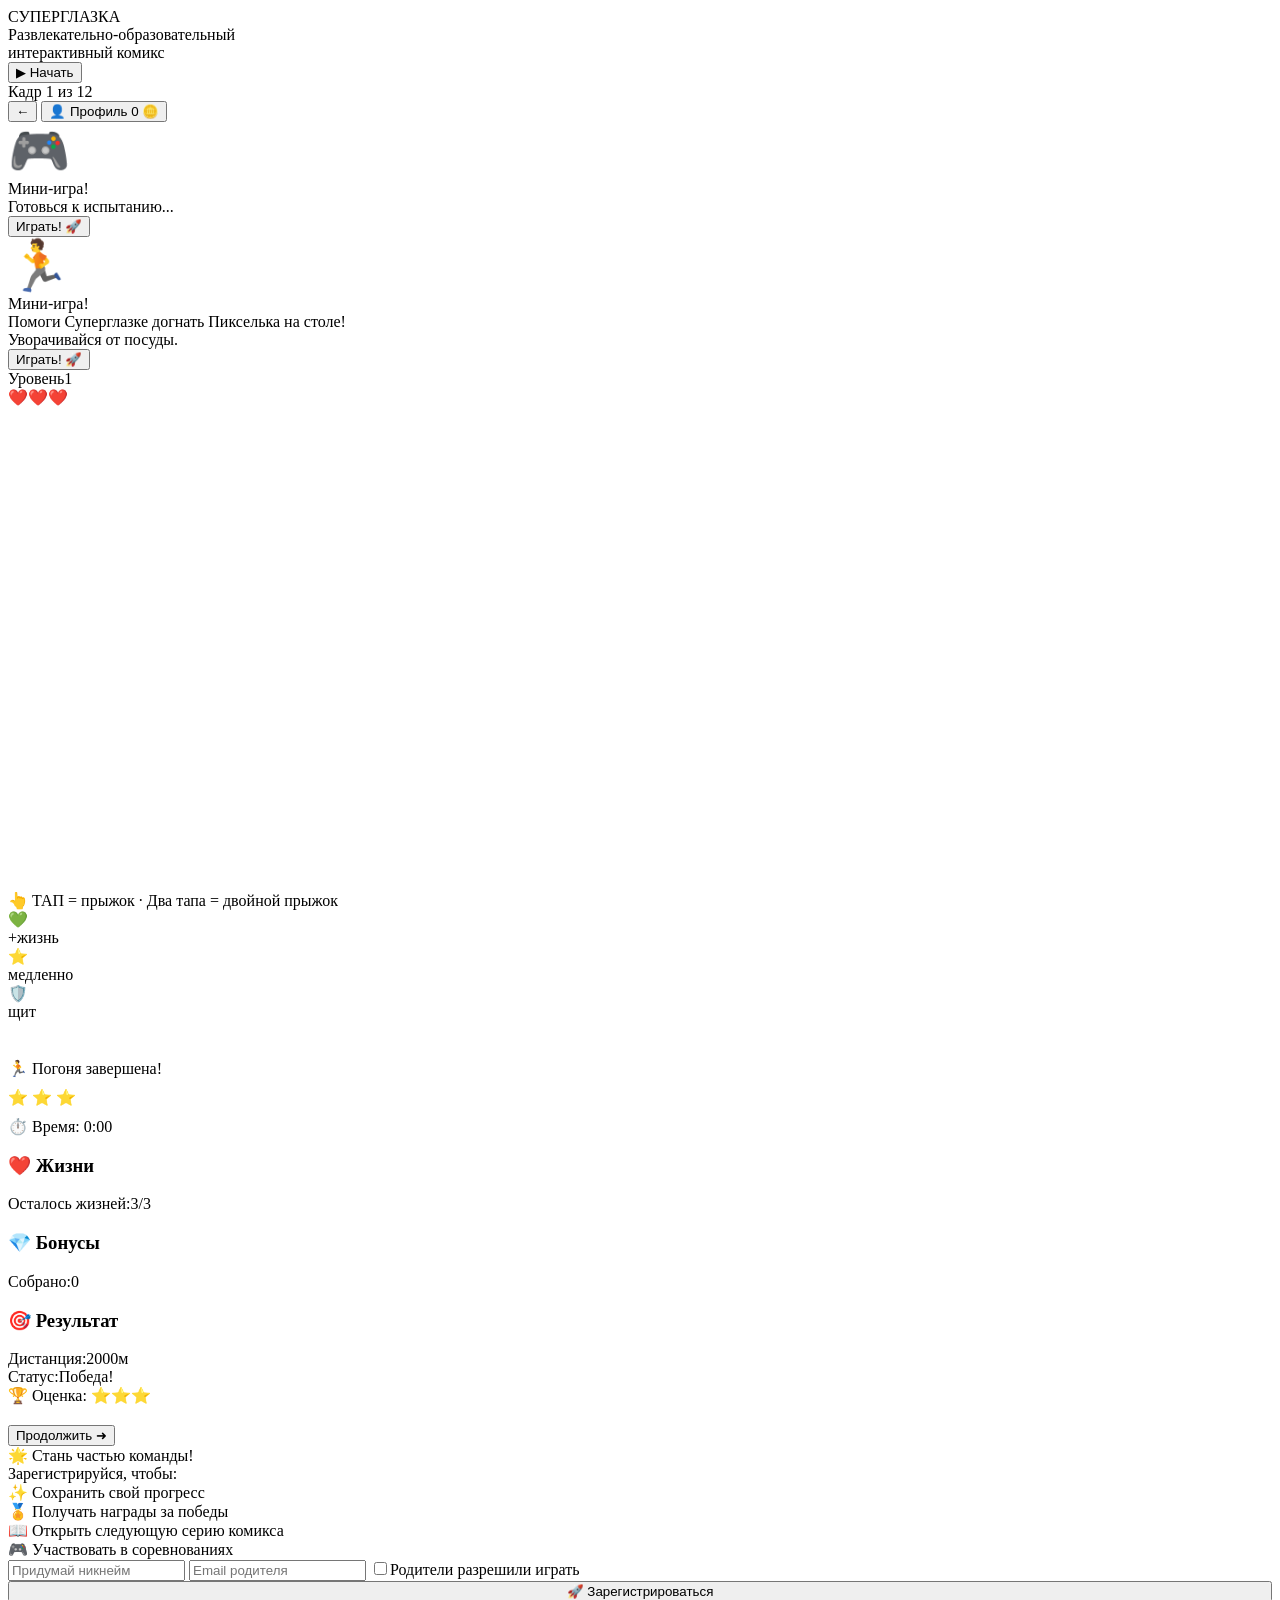
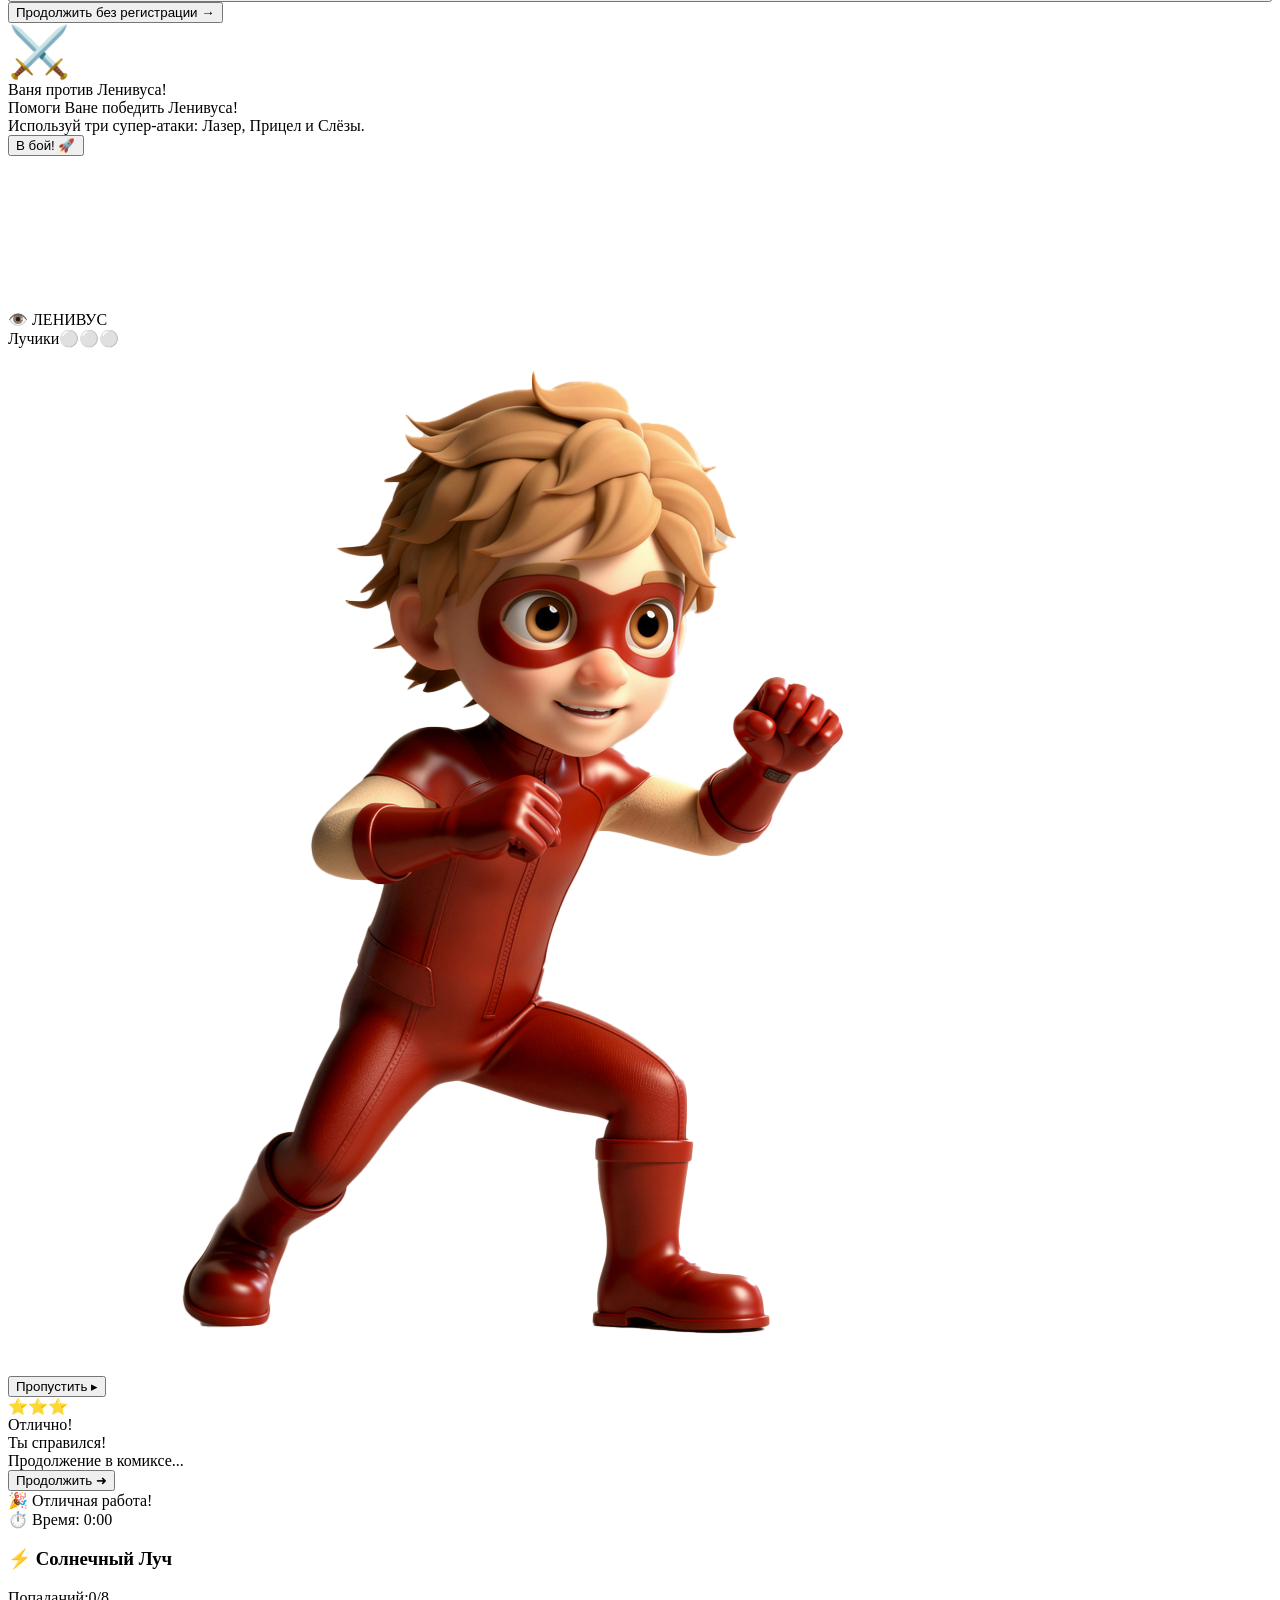
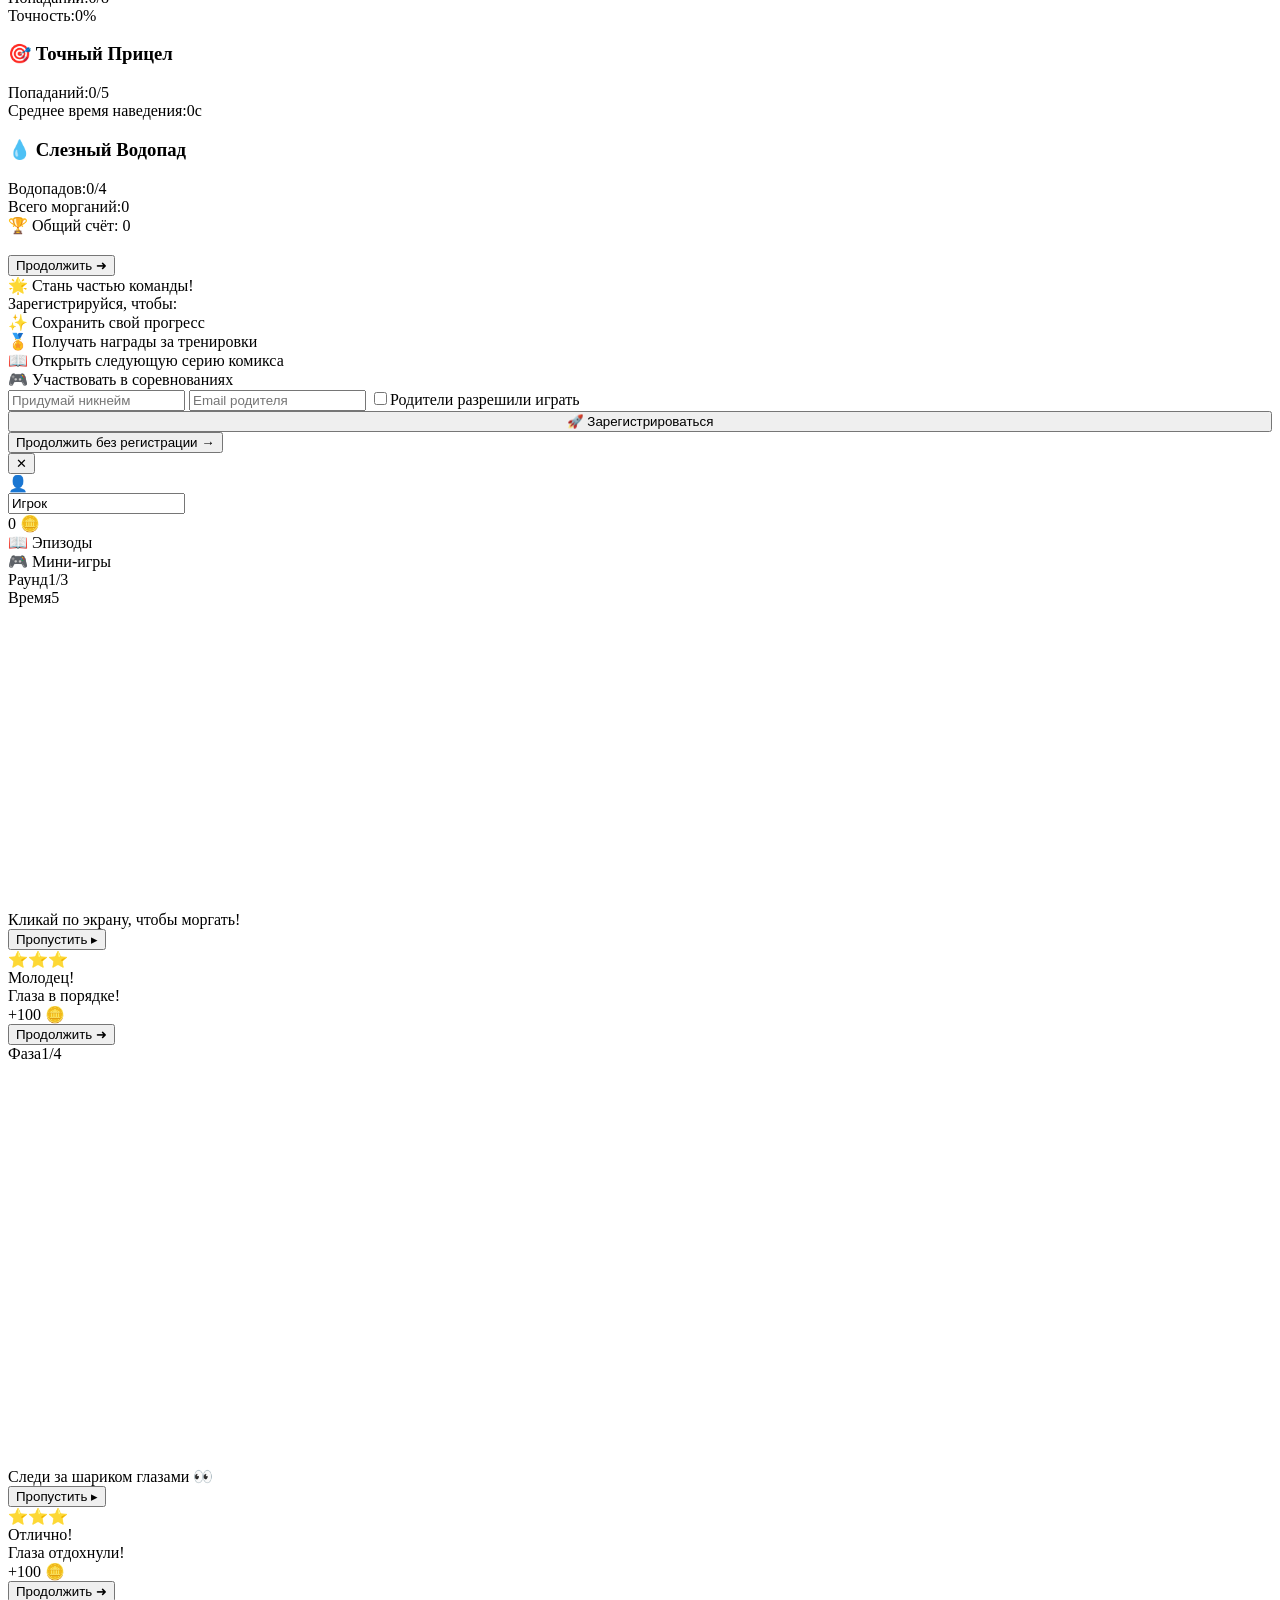
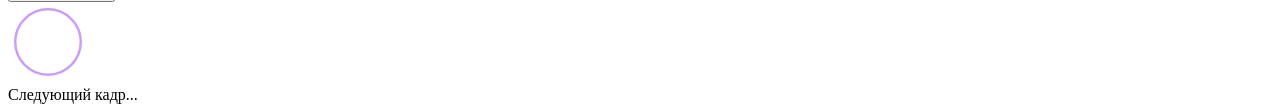
==== app.html @ c216a6ce "1" ====
<!DOCTYPE html>
<html lang="ru">
<head>
<meta charset="UTF-8">
<meta name="viewport" content="width=device-width, initial-scale=1.0, maximum-scale=1.0, user-scalable=no">
<meta name="theme-color" content="#0a0618">
<title>Суперглазка — Интерактивный комикс</title>
<link rel="preconnect" href="https://fonts.googleapis.com">
<link rel="preconnect" href="https://fonts.gstatic.com" crossorigin>
<link href="https://fonts.googleapis.com/css2?family=Nunito:wght@400;600;700;800;900&family=Comfortaa:wght@700&display=swap" rel="stylesheet">
<link rel="stylesheet" href="css/style.css">
</head>
<body>

<!-- ═══════════════════════════════════════════════════════════
     SPLASH SCREEN
     ═══════════════════════════════════════════════════════════ -->
<div id="splash">
  <div class="sp-title">СУПЕРГЛАЗКА</div>
  <div class="sp-sub">Развлекательно-образовательный<br>интерактивный комикс</div>
  <button class="sp-btn" id="startBtn">▶ Начать</button>
</div>

<!-- ═══════════════════════════════════════════════════════════
     MAIN MENU
     ═══════════════════════════════════════════════════════════ -->
<div id="main-menu" style="display:none">
  <button class="profile-btn" title="Профиль">
    <span>👤</span>
    <span class="profile-coins-val">0</span>
    <span>🪙</span>
  </button>

  <div class="menu-title">СУПЕРГЛАЗКА</div>
  <div class="menu-sub">Интерактивный комикс</div>

  <div class="chapters-grid">
    <!-- Episode 1 -->
    <div class="chapter-card" data-episode="1">
      <svg class="chapter-icon" viewBox="0 0 100 100" fill="none" xmlns="http://www.w3.org/2000/svg">
        <circle cx="50" cy="50" r="45" stroke="url(#grad1)" stroke-width="2" fill="rgba(168,85,247,0.1)"/>
        <ellipse cx="50" cy="50" rx="28" ry="20" stroke="url(#grad1)" stroke-width="2.5" fill="rgba(6,182,212,0.15)"/>
        <circle cx="50" cy="50" r="10" fill="url(#grad1)"/>
        <circle cx="53" cy="47" r="3" fill="white" opacity="0.8"/>
        <defs>
          <linearGradient id="grad1" x1="0" y1="0" x2="100" y2="100">
            <stop offset="0%" stop-color="#a855f7"/>
            <stop offset="100%" stop-color="#06b6d4"/>
          </linearGradient>
        </defs>
      </svg>
      <div class="chapter-num">Эпизод 1</div>
      <div class="chapter-name">Рождение героини</div>
    </div>

    <!-- Episode 2 -->
    <div class="chapter-card" data-episode="2">
      <svg class="chapter-icon" viewBox="0 0 100 100" fill="none" xmlns="http://www.w3.org/2000/svg">
        <circle cx="50" cy="50" r="45" stroke="url(#grad2)" stroke-width="2" fill="rgba(6,182,212,0.1)"/>
        <ellipse cx="50" cy="50" rx="28" ry="20" stroke="url(#grad2)" stroke-width="2.5" fill="rgba(168,85,247,0.15)"/>
        <circle cx="50" cy="50" r="10" fill="url(#grad2)"/>
        <circle cx="53" cy="47" r="3" fill="white" opacity="0.8"/>
        <defs>
          <linearGradient id="grad2" x1="0" y1="0" x2="100" y2="100">
            <stop offset="0%" stop-color="#06b6d4"/>
            <stop offset="100%" stop-color="#a855f7"/>
          </linearGradient>
        </defs>
      </svg>
      <div class="chapter-num">Эпизод 2</div>
      <div class="chapter-name">Кто я?</div>
    </div>

    <!-- Episode 3 (locked) -->
    <div class="chapter-card locked" data-episode="3">
      <svg class="chapter-icon" viewBox="0 0 100 100" fill="none" xmlns="http://www.w3.org/2000/svg">
        <circle cx="50" cy="50" r="45" stroke="rgba(255,255,255,0.2)" stroke-width="2" fill="rgba(255,255,255,0.03)"/>
        <ellipse cx="50" cy="50" rx="28" ry="20" stroke="rgba(255,255,255,0.2)" stroke-width="2.5" fill="none"/>
        <circle cx="50" cy="50" r="10" fill="rgba(255,255,255,0.2)"/>
        <text x="50" y="78" text-anchor="middle" fill="rgba(255,255,255,0.3)" font-size="10" font-family="Nunito" font-weight="800">🔒</text>
      </svg>
      <div class="chapter-num">Эпизод 3</div>
      <div class="chapter-name">Скоро...</div>
      <div class="chapter-badge">Заблокировано</div>
    </div>
  </div>
</div>

<!-- ═══════════════════════════════════════════════════════════
     EPISODE VIEWER
     ═══════════════════════════════════════════════════════════ -->
<div id="episode-viewer">
  <div class="progress-bar"><div class="progress-fill" style="width:0%"></div></div>
  <div class="frame-counter">Кадр 1 из 12</div>
  <button class="back-btn" title="Назад в меню">←</button>
  <button class="profile-btn viewer-profile-btn" title="Профиль">
    <span>👤</span>
    <span class="profile-label">Профиль</span>
    <span class="profile-coins-val">0</span>
    <span>🪙</span>
  </button>

  <!-- Dynamic frame container -->
  <div id="frame-container"></div>
</div>

<!-- ═══════════════════════════════════════════════════════════
     GAME TRANSITION OVERLAY
     ═══════════════════════════════════════════════════════════ -->
<div class="overlay" id="game-transition-overlay">
  <div class="tr-badge"><span style="font-size:50px">🎮</span></div>
  <div class="gt-title tr-title">Мини-игра!</div>
  <div class="gt-sub tr-sub">Готовься к испытанию...</div>
  <button class="gt-btn tr-btn">Играть! 🚀</button>
</div>

<!-- ═══════════════════════════════════════════════════════════
     RUNNER GAME OVERLAYS (legacy compatibility)
     ═══════════════════════════════════════════════════════════ -->
<div class="overlay" id="tr-overlay-runner">
  <div class="tr-badge"><span style="font-size:50px">🏃</span></div>
  <div class="tr-title">Мини-игра!</div>
  <div class="tr-sub">Помоги Суперглазке догнать Пикселька на столе!<br>Уворачивайся от посуды.</div>
  <button class="tr-btn" onclick="startRunnerGame()">Играть! 🚀</button>
</div>

<div class="overlay" id="game-overlay-runner">
  <div class="game-header">
    <div class="score-pill"><span class="score-lbl">Уровень</span><span class="score-val" id="runner-time">1</span></div>
    <div class="lives-val" id="runner-lives">❤️❤️❤️</div>
  </div>
  <canvas id="runner-canvas" width="360" height="480"></canvas>
  <div class="runner-controls">
    <div class="runner-hint">👆 ТАП = прыжок · Два тапа = двойной прыжок</div>
    <div class="runner-stats">
      <div class="runner-stat"><div class="runner-stat-val">💚</div><div class="runner-stat-lbl">+жизнь</div></div>
      <div class="runner-stat"><div class="runner-stat-val">⭐</div><div class="runner-stat-lbl">медленно</div></div>
      <div class="runner-stat"><div class="runner-stat-val">🛡️</div><div class="runner-stat-lbl">щит</div></div>
    </div>
    <button onclick="closeRunner(true)" style="background:none;border:1px solid rgba(255,255,255,.2);border-radius:30px;color:rgba(255,255,255,.5);padding:10px 28px;font-family:'Nunito',sans-serif;font-size:12px;font-weight:700;cursor:pointer">Пропустить</button>
  </div>
</div>

<div class="overlay" id="runner-stats-overlay">
  <div class="stats-title">🏃 Погоня завершена!</div>
  <div class="win-stars" style="margin:10px 0;">
    <span class="win-star" id="runner-star-1">⭐</span>
    <span class="win-star" id="runner-star-2">⭐</span>
    <span class="win-star" id="runner-star-3">⭐</span>
  </div>
  <div class="stats-card">
    <div class="stats-time" id="runner-stats-time">⏱️ Время: 0:00</div>
    <div class="stats-section"><h3>❤️ Жизни</h3><div class="stat-row"><span>Осталось жизней:</span><span class="stat-value" id="runner-stats-lives">3/3</span></div></div>
    <div class="stats-section"><h3>💎 Бонусы</h3><div class="stat-row"><span>Собрано:</span><span class="stat-value" id="runner-stats-bonuses">0</span></div></div>
    <div class="stats-section"><h3>🎯 Результат</h3><div class="stat-row"><span>Дистанция:</span><span class="stat-value">2000м</span></div><div class="stat-row"><span>Статус:</span><span class="stat-value" id="runner-stats-status">Победа!</span></div></div>
    <div class="total-score" id="runner-total-score">🏆 Оценка: ⭐⭐⭐</div>
  </div>
  <button class="tr-btn" onclick="showRunnerRegistration()" style="margin-top:20px;">Продолжить ➜</button>
</div>

<div class="overlay" id="runner-registration-overlay">
  <div class="reg-title">🌟 Стань частью команды!</div>
  <div class="reg-card">
    <div class="reg-description">Зарегистрируйся, чтобы:<br>✨ Сохранить свой прогресс<br>🏅 Получать награды за победы<br>📖 Открыть следующую серию комикса<br>🎮 Участвовать в соревнованиях</div>
    <form class="reg-form" id="runner-reg-form">
      <input type="text" class="reg-input" id="runner-reg-nickname" placeholder="Придумай никнейм" required maxlength="20">
      <input type="email" class="reg-input" id="runner-reg-email" placeholder="Email родителя" required>
      <label class="reg-checkbox"><input type="checkbox" id="runner-reg-confirm" required><span>Родители разрешили играть</span></label>
      <button type="submit" class="tr-btn" style="width:100%;">🚀 Зарегистрироваться</button>
    </form>
    <button class="reg-skip" onclick="skipRunnerRegistration()">Продолжить без регистрации →</button>
  </div>
</div>

<!-- ═══════════════════════════════════════════════════════════
     GYM GAME OVERLAYS (legacy compatibility)
     ═══════════════════════════════════════════════════════════ -->
<div class="overlay" id="tr-overlay-gym">
  <div class="tr-badge"><span style="font-size:50px">⚔️</span></div>
  <div class="tr-title">Ваня против Ленивуса!</div>
  <div class="tr-sub">Помоги Ване победить Ленивуса!<br>Используй три супер-атаки: Лазер, Прицел и Слёзы.</div>
  <button class="tr-btn" onclick="startGymGame()">В бой! 🚀</button>
</div>

<div class="overlay" id="game-overlay-gym">
  <video class="boss-bg-video" id="boss-video" autoplay muted loop playsinline preload="auto">
    <source src="assets/videos/lenivus.mp4" type="video/mp4">
    <img src="assets/shared/characters/lenivus.png" class="boss-bg-video" alt="Ленивус">
  </video>
  <div class="boss-overlay-darken"></div>
  <div class="gym-header-new">
    <div class="boss-hp-display"><span class="boss-label">👁️ ЛЕНИВУС</span><div class="boss-hp-bar-large"><div class="boss-hp-fill-large" id="boss-hp-fill" style="width:100%"></div></div></div>
    <div class="rays-counter-new"><span class="rays-label">Лучики</span><span class="rays-icons" id="gym-rays">⚪⚪⚪</span></div>
  </div>
  <div class="player-vanya" id="player-vanya"><img src="assets/shared/characters/vanya.png" alt="Ваня"><div class="player-charge-indicator" id="player-charge"></div></div>
  <div class="attack-effects" id="attack-effects"></div>
  <div class="phase-controls" id="phase-container"></div>
  <button class="skip-btn" onclick="closeGym(true)">Пропустить ▸</button>
</div>

<div class="overlay" id="win-overlay">
  <div class="win-stars"><span class="win-star">⭐</span><span class="win-star">⭐</span><span class="win-star">⭐</span></div>
  <div class="win-title" id="win-title">Отлично!</div>
  <div class="win-sub" id="win-sub">Ты справился!<br>Продолжение в комиксе...</div>
  <button class="win-btn" onclick="closeWinContinue()">Продолжить ➜</button>
</div>

<div class="overlay" id="stats-overlay">
  <div class="stats-title">🎉 Отличная работа!</div>
  <div class="stats-card">
    <div class="stats-time" id="stats-time">⏱️ Время: 0:00</div>
    <div class="stats-section"><h3>⚡ Солнечный Луч</h3><div class="stat-row"><span>Попаданий:</span><span class="stat-value" id="stats-p1-hits">0/8</span></div><div class="stat-row"><span>Точность:</span><span class="stat-value" id="stats-p1-acc">0%</span></div></div>
    <div class="stats-section"><h3>🎯 Точный Прицел</h3><div class="stat-row"><span>Попаданий:</span><span class="stat-value" id="stats-p2-hits">0/5</span></div><div class="stat-row"><span>Среднее время наведения:</span><span class="stat-value" id="stats-p2-time">0с</span></div></div>
    <div class="stats-section"><h3>💧 Слезный Водопад</h3><div class="stat-row"><span>Водопадов:</span><span class="stat-value" id="stats-p3-hits">0/4</span></div><div class="stat-row"><span>Всего морганий:</span><span class="stat-value" id="stats-p3-blinks">0</span></div></div>
    <div class="total-score" id="stats-score">🏆 Общий счёт: 0</div>
  </div>
  <button class="tr-btn" onclick="showRegistration()" style="margin-top:20px;">Продолжить ➜</button>
</div>

<div class="overlay" id="registration-overlay">
  <div class="reg-title">🌟 Стань частью команды!</div>
  <div class="reg-card">
    <div class="reg-description">Зарегистрируйся, чтобы:<br>✨ Сохранить свой прогресс<br>🏅 Получать награды за тренировки<br>📖 Открыть следующую серию комикса<br>🎮 Участвовать в соревнованиях</div>
    <form class="reg-form" id="reg-form">
      <input type="text" class="reg-input" id="reg-nickname" placeholder="Придумай никнейм" required maxlength="20">
      <input type="email" class="reg-input" id="reg-email" placeholder="Email родителя" required>
      <label class="reg-checkbox"><input type="checkbox" id="reg-confirm" required><span>Родители разрешили играть</span></label>
      <button type="submit" class="tr-btn" style="width:100%;">🚀 Зарегистрироваться</button>
    </form>
    <button class="reg-skip" onclick="skipRegistration()">Продолжить без регистрации →</button>
  </div>
</div>

<!-- ═══════════════════════════════════════════════════════════
     PROFILE MODAL
     ═══════════════════════════════════════════════════════════ -->
<div class="overlay" id="profile-modal">
  <div class="profile-card">
    <button class="profile-modal-close">✕</button>
    <div class="profile-avatar">👤</div>
    <input type="text" class="profile-nickname" value="Игрок" maxlength="20">
    <div class="profile-coins-big">0 <span>🪙</span></div>
    <div class="profile-section-title">📖 Эпизоды</div>
    <div class="profile-episodes"></div>
    <div class="profile-section-title">🎮 Мини-игры</div>
    <div class="profile-games"></div>
  </div>
</div>

<!-- ═══════════════════════════════════════════════════════════
     BLINK GAME OVERLAY
     ═══════════════════════════════════════════════════════════ -->
<div class="overlay" id="game-overlay-blink">
  <div class="game-header">
    <div class="score-pill"><span class="score-lbl">Раунд</span><span class="score-val" id="blink-round">1/3</span></div>
    <div class="score-pill"><span class="score-lbl">Время</span><span class="score-val" id="blink-timer">5</span></div>
  </div>
  <canvas id="blink-canvas" width="400" height="300"></canvas>
  <div class="blink-controls">
    <div class="blink-hint" id="blink-hint">Кликай по экрану, чтобы моргать!</div>
    <div class="blink-progress-bar"><div class="blink-progress-fill" id="blink-progress" style="width:0%"></div></div>
  </div>
  <button class="skip-btn" onclick="closeBlink(true)">Пропустить ▸</button>
</div>

<div class="overlay" id="blink-win-overlay">
  <div class="win-stars"><span class="win-star">⭐</span><span class="win-star">⭐</span><span class="win-star">⭐</span></div>
  <div class="win-title">Молодец!</div>
  <div class="win-sub">Глаза в порядке!<br>+100 🪙</div>
  <button class="win-btn" onclick="closeBlinkContinue()">Продолжить ➜</button>
</div>

<!-- ═══════════════════════════════════════════════════════════
     TRACKER GAME OVERLAY
     ═══════════════════════════════════════════════════════════ -->
<div class="overlay" id="game-overlay-tracker">
  <div class="game-header">
    <div class="score-pill"><span class="score-lbl">Фаза</span><span class="score-val" id="tracker-phase">1/4</span></div>
  </div>
  <canvas id="tracker-canvas" width="500" height="400"></canvas>
  <div class="tracker-controls">
    <div class="tracker-hint" id="tracker-hint">Следи за шариком глазами 👀</div>
    <div class="tracker-progress-bar"><div class="tracker-progress-fill" id="tracker-progress" style="width:0%"></div></div>
  </div>
  <button class="skip-btn" onclick="closeTracker(true)">Пропустить ▸</button>
</div>

<div class="overlay" id="tracker-win-overlay">
  <div class="win-stars"><span class="win-star">⭐</span><span class="win-star">⭐</span><span class="win-star">⭐</span></div>
  <div class="win-title">Отлично!</div>
  <div class="win-sub">Глаза отдохнули!<br>+100 🪙</div>
  <button class="win-btn" onclick="closeTrackerContinue()">Продолжить ➜</button>
</div>

<!-- ═══════════════════════════════════════════════════════════
     TRANSITION OVERLAY
     ═══════════════════════════════════════════════════════════ -->
<div id="transition-overlay">
  <svg width="80" height="80" viewBox="0 0 100 100" fill="none">
    <circle cx="50" cy="50" r="40" stroke="url(#trGrad)" stroke-width="3" fill="none" opacity="0.5">
      <animate attributeName="r" values="40;45;40" dur="2s" repeatCount="indefinite"/>
      <animate attributeName="opacity" values="0.5;1;0.5" dur="2s" repeatCount="indefinite"/>
    </circle>
    <defs>
      <linearGradient id="trGrad" x1="0" y1="0" x2="100" y2="100">
        <stop offset="0%" stop-color="#a855f7"/>
        <stop offset="100%" stop-color="#06b6d4"/>
      </linearGradient>
    </defs>
  </svg>
  <div class="transition-text">Следующий кадр...</div>
</div>

<!-- ═══════════════════════════════════════════════════════════
     SCRIPTS
     ═══════════════════════════════════════════════════════════ -->
<script src="js/player.js"></script>
<script src="js/episodes/episode-01.js"></script>
<script src="js/episodes/episode-02.js"></script>
<script src="js/episodes/index.js"></script>
<script src="js/app.js"></script>
<script src="js/game_runner.js"></script>
<script src="js/game_gymnastics.js"></script>
<script src="js/game_blink.js"></script>
<script src="js/game_tracker.js"></script>
</body>
</html>
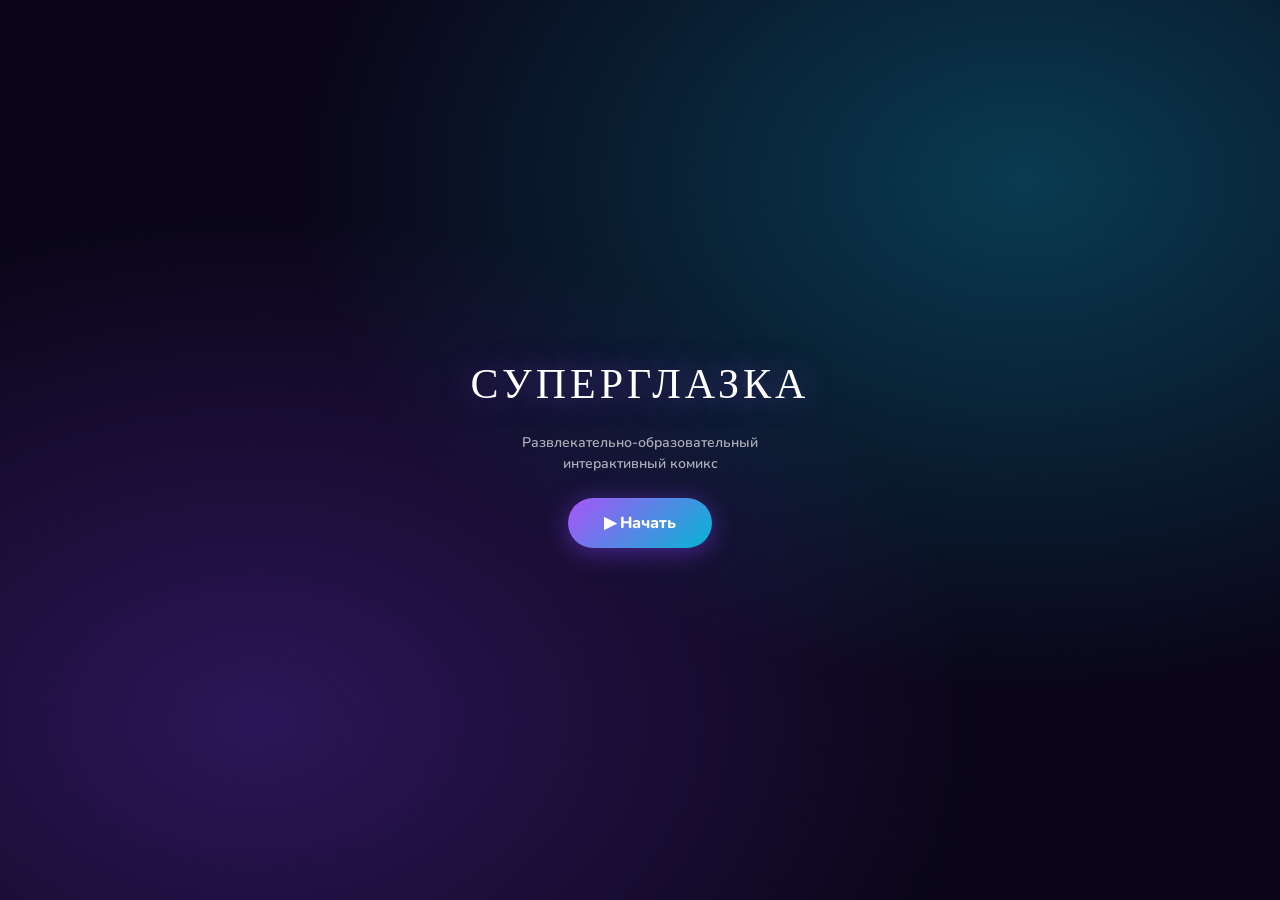
==== commit 98090191: "reset" ====
--- a/app.html
+++ b/app.html
@@ -90,18 +90,89 @@
      EPISODE VIEWER
      ═══════════════════════════════════════════════════════════ -->
 <div id="episode-viewer">
-  <div class="progress-bar"><div class="progress-fill" style="width:0%"></div></div>
-  <div class="frame-counter">Кадр 1 из 12</div>
-  <button class="back-btn" title="Назад в меню">←</button>
-  <button class="profile-btn viewer-profile-btn" title="Профиль">
-    <span>👤</span>
-    <span class="profile-label">Профиль</span>
-    <span class="profile-coins-val">0</span>
-    <span>🪙</span>
-  </button>
+  <!-- ═══════════════════════════════════════════════════════════
+       TOP BAR
+       ═══════════════════════════════════════════════════════════ -->
+  <div class="frame-top-bar" id="frameTopBar">
+    <button class="back-btn" id="viewerBackBtn" title="Назад в меню">←</button>
+    <div class="progress-dots" id="progressDots"></div>
+    <button class="profile-btn" id="viewerProfileBtn" title="Профиль">
+      <span>👤</span>
+      <span class="profile-coins-val">0</span>
+      <span>🪙</span>
+    </button>
+  </div>
 
   <!-- Dynamic frame container -->
   <div id="frame-container"></div>
+
+  <!-- ═══════════════════════════════════════════════════════════
+       BOTTOM SHEET
+       ═══════════════════════════════════════════════════════════ -->
+  <div class="bottom-sheet collapsed" id="bottomSheet">
+    <div class="bs-drag-handle" id="bsDragHandle">⠿</div>
+    <div class="bs-subtitle" id="bsSubtitle">
+      <span class="bs-subtitle-icon" id="bsSubtitleIcon">🎙️</span>
+      <span class="bs-subtitle-text" id="bsSubtitleText"></span>
+    </div>
+    <div class="bs-controls" id="bsControls">
+      <button class="bs-audio-toggle" id="bsAudioToggle" title="Аудио меню">🔊</button>
+      <div class="bs-game-dock" id="bsGameDock"></div>
+      <button class="bs-next-btn" id="bsNextBtn">Далее →</button>
+    </div>
+    <div class="bs-expanded" id="bsExpanded">
+      <div class="bs-narrator-full" id="bsNarratorFull"></div>
+
+      <div class="bs-audio-panel" id="bsAudioPanel">
+        <div class="bs-section-title">🎵 Аудио</div>
+        <div class="bs-track-row" id="bsTrackNarration">
+          <div class="bs-track-info">
+            <div class="bs-track-icon" id="bsIconNarration">🎙️</div>
+            <div class="bs-track-meta">
+              <div class="bs-track-name">Рассказчик</div>
+              <div class="bs-track-status" id="bsStatusNarration">Выкл</div>
+            </div>
+          </div>
+          <div class="bs-toggle" id="bsToggleNarration"></div>
+        </div>
+        <div class="bs-track-row" id="bsTrackDialogue">
+          <div class="bs-track-info">
+            <div class="bs-track-icon" id="bsIconDialogue">🗣️</div>
+            <div class="bs-track-meta">
+              <div class="bs-track-name">Диалоги</div>
+              <div class="bs-track-status" id="bsStatusDialogue">Выкл</div>
+            </div>
+          </div>
+          <div class="bs-toggle" id="bsToggleDialogue"></div>
+        </div>
+        <div class="bs-track-row" id="bsTrackVideo">
+          <div class="bs-track-info">
+            <div class="bs-track-icon" id="bsIconVideo">🎬</div>
+            <div class="bs-track-meta">
+              <div class="bs-track-name">Видео</div>
+              <div class="bs-track-status" id="bsStatusVideo">Выкл</div>
+            </div>
+          </div>
+          <div class="bs-toggle" id="bsToggleVideo"></div>
+        </div>
+        <div class="bs-volume-row">
+          <span class="vol-icon">🔉</span>
+          <input type="range" class="bs-volume-slider" id="bsVolumeSlider" min="0" max="100" value="80">
+          <span class="vol-icon">🔊</span>
+        </div>
+      </div>
+
+      <div class="bs-game-panel" id="bsGamePanel">
+        <div class="bs-section-title">🎮 Мини-игры</div>
+        <div id="bsGamePanelInner"></div>
+      </div>
+
+      <div class="bs-nav">
+        <button class="bs-nav-btn" id="bsPrevBtn">◀ Назад</button>
+        <button class="bs-nav-btn" id="bsNavNextBtn">Далее ▶</button>
+      </div>
+    </div>
+  </div>
 </div>
 
 <!-- ═══════════════════════════════════════════════════════════
--- a/css/style.css
+++ b/css/style.css
@@ -0,0 +1,2091 @@
+/* ═══════════════════════════════════════════════════════════
+   СУПЕРГЛАЗКА — Новая глава
+   ═══════════════════════════════════════════════════════════ */
+
+/* ─── DESIGN TOKENS ─── */
+:root {
+  --bg-primary: #0a0618;
+  --bg-secondary: #120a24;
+  --bg-glass: rgba(255, 255, 255, 0.06);
+  --neon-purple: #a855f7;
+  --neon-cyan: #06b6d4;
+  --neon-amber: #f59e0b;
+  --neon-pink: #ec4899;
+  --gradient-primary: linear-gradient(135deg, var(--neon-purple), var(--neon-cyan));
+  --gradient-hero: linear-gradient(135deg, #7c3aed, #06b6d4, #f59e0b);
+  --shadow-neon-purple: 0 0 30px rgba(168, 85, 247, 0.4);
+  --shadow-neon-cyan: 0 0 30px rgba(6, 182, 212, 0.4);
+  --radius-sm: 12px;
+  --radius-md: 20px;
+  --radius-lg: 28px;
+  --radius-xl: 36px;
+  --ease-spring: cubic-bezier(0.34, 1.56, 0.64, 1);
+  --ease-smooth: cubic-bezier(0.4, 0, 0.2, 1);
+}
+
+/* ─── RESET & BASE ─── */
+*, *::before, *::after { margin: 0; padding: 0; box-sizing: border-box; }
+html { scroll-behavior: smooth; -webkit-font-smoothing: antialiased; }
+body {
+  font-family: 'Nunito', -apple-system, BlinkMacSystemFont, sans-serif;
+  background: var(--bg-primary);
+  color: #fff;
+  overflow: hidden;
+  line-height: 1.5;
+}
+
+/* ─── SPLASH SCREEN ─── */
+#splash {
+  position: fixed;
+  inset: 0;
+  z-index: 300;
+  background:
+    radial-gradient(ellipse at 20% 80%, rgba(124, 58, 237, 0.3) 0%, transparent 50%),
+    radial-gradient(ellipse at 80% 20%, rgba(6, 182, 212, 0.3) 0%, transparent 50%),
+    var(--bg-primary);
+  display: flex;
+  flex-direction: column;
+  align-items: center;
+  justify-content: center;
+  gap: 16px;
+  transition: opacity .5s var(--ease-smooth);
+}
+#splash.hide {
+  opacity: 0;
+  pointer-events: none;
+}
+.sp-title {
+  font-family: 'Comfortaa', cursive;
+  font-size: 42px;
+  color: #fff;
+  text-shadow: 0 0 30px rgba(168, 85, 247, 0.5);
+  letter-spacing: 4px;
+}
+.sp-sub {
+  font-size: 14px;
+  color: rgba(255, 255, 255, 0.65);
+  font-weight: 600;
+  text-align: center;
+  line-height: 1.5;
+}
+.sp-btn {
+  margin-top: 8px;
+  padding: 14px 36px;
+  border: none;
+  border-radius: 50px;
+  background: var(--gradient-primary);
+  color: #fff;
+  font-family: 'Nunito', sans-serif;
+  font-size: 16px;
+  font-weight: 800;
+  cursor: pointer;
+  box-shadow: 0 4px 25px rgba(124, 58, 237, 0.5);
+  transition: all .2s var(--ease-spring);
+}
+.sp-btn:hover {
+  transform: scale(1.05);
+  box-shadow: 0 6px 35px rgba(6, 182, 212, 0.6);
+}
+
+/* ─── MAIN MENU ─── */
+#main-menu {
+  position: fixed;
+  inset: 0;
+  z-index: 200;
+  background:
+    radial-gradient(ellipse at 20% 80%, rgba(124, 58, 237, 0.3) 0%, transparent 50%),
+    radial-gradient(ellipse at 80% 20%, rgba(6, 182, 212, 0.3) 0%, transparent 50%),
+    var(--bg-primary);
+  display: flex;
+  flex-direction: column;
+  align-items: center;
+  justify-content: center;
+  gap: 40px;
+  padding: 24px;
+  transition: opacity .6s var(--ease-smooth);
+}
+#main-menu.hidden { opacity: 0; pointer-events: none; }
+
+.menu-title {
+  font-family: 'Comfortaa', cursive;
+  font-size: 42px;
+  font-weight: 700;
+  background: var(--gradient-hero);
+  -webkit-background-clip: text;
+  -webkit-text-fill-color: transparent;
+  background-clip: text;
+  filter: drop-shadow(0 0 30px rgba(168, 85, 247, 0.5));
+  letter-spacing: 4px;
+  text-align: center;
+}
+
+.menu-sub {
+  font-size: 14px;
+  color: rgba(255, 255, 255, 0.4);
+  letter-spacing: 6px;
+  text-transform: uppercase;
+  margin-top: -30px;
+}
+
+.chapters-grid {
+  display: grid;
+  grid-template-columns: repeat(auto-fit, minmax(220px, 1fr));
+  gap: 24px;
+  width: 100%;
+  max-width: 800px;
+}
+
+.chapter-card {
+  background: var(--bg-glass);
+  backdrop-filter: blur(20px);
+  border: 1px solid rgba(255, 255, 255, 0.1);
+  border-radius: var(--radius-lg);
+  padding: 28px 20px;
+  display: flex;
+  flex-direction: column;
+  align-items: center;
+  gap: 16px;
+  cursor: pointer;
+  transition: all .3s var(--ease-spring);
+  position: relative;
+  overflow: hidden;
+}
+
+.chapter-card:hover {
+  transform: translateY(-6px) scale(1.02);
+  border-color: rgba(168, 85, 247, 0.4);
+  box-shadow: var(--shadow-neon-purple);
+}
+
+.chapter-card.locked {
+  opacity: 0.4;
+  cursor: not-allowed;
+  filter: grayscale(0.8);
+}
+
+.chapter-card.locked:hover {
+  transform: none;
+  border-color: rgba(255, 255, 255, 0.1);
+  box-shadow: none;
+}
+
+.chapter-icon {
+  width: 100px;
+  height: 100px;
+  filter: drop-shadow(0 0 20px rgba(168, 85, 247, 0.5));
+  animation: heroFloat 4s ease-in-out infinite;
+}
+
+@keyframes heroFloat {
+  0%, 100% { transform: translateY(0); }
+  50% { transform: translateY(-10px); }
+}
+
+.chapter-num {
+  font-family: 'Comfortaa', cursive;
+  font-size: 13px;
+  color: rgba(255, 255, 255, 0.5);
+  letter-spacing: 2px;
+}
+
+.chapter-name {
+  font-size: 16px;
+  font-weight: 800;
+  color: #fff;
+  text-align: center;
+}
+
+.chapter-badge {
+  position: absolute;
+  top: 12px;
+  right: 12px;
+  background: rgba(239, 68, 68, 0.8);
+  color: #fff;
+  font-size: 10px;
+  font-weight: 900;
+  padding: 4px 10px;
+  border-radius: 20px;
+  text-transform: uppercase;
+}
+
+/* ─── EPISODE VIEWER ─── */
+#episode-viewer {
+  position: fixed;
+  inset: 0;
+  z-index: 100;
+  display: none;
+  flex-direction: column;
+}
+
+#episode-viewer.active { display: flex; }
+
+/* Profile button inside episode viewer */
+.viewer-profile-btn {
+  position: absolute;
+  top: 72px;
+  left: 20px;
+  right: auto;
+  z-index: 20;
+  background: rgba(10, 6, 24, 0.5);
+  backdrop-filter: blur(8px);
+  border: 1px solid rgba(255, 255, 255, 0.1);
+  border-radius: 50px;
+  padding: 8px 14px;
+  display: flex;
+  align-items: center;
+  gap: 6px;
+  cursor: pointer;
+  color: #fff;
+  font-size: 13px;
+  font-weight: 700;
+  white-space: nowrap;
+  width: fit-content;
+  transition: all .2s;
+}
+.viewer-profile-btn:hover {
+  transform: scale(1.05);
+  border-color: var(--neon-purple);
+  box-shadow: var(--shadow-neon-purple);
+}
+.viewer-profile-btn .profile-label {
+  font-size: 12px;
+  font-weight: 600;
+  color: rgba(255, 255, 255, 0.9);
+}
+
+/* Dialogue audio button */
+.dialogue-audio-btn {
+  position: absolute;
+  top: 76px;
+  right: 20px;
+  z-index: 25;
+  background: var(--bg-glass);
+  backdrop-filter: blur(12px);
+  border: 1px solid rgba(255, 255, 255, 0.2);
+  border-radius: 50px;
+  padding: 10px 18px;
+  display: flex;
+  align-items: center;
+  gap: 8px;
+  cursor: pointer;
+  color: #fff;
+  font-family: 'Nunito', sans-serif;
+  font-size: 13px;
+  font-weight: 700;
+  transition: all .2s var(--ease-spring);
+}
+.dialogue-audio-btn:hover {
+  transform: scale(1.05);
+  border-color: var(--neon-amber);
+  box-shadow: 0 0 20px rgba(245, 158, 11, 0.4);
+}
+.dialogue-audio-btn:active { transform: scale(0.95); }
+
+/* Frame preview image */
+.frame-preview {
+  position: absolute;
+  inset: 0;
+  width: 100%;
+  height: 100%;
+  object-fit: cover;
+  z-index: 1;
+  transition: opacity .6s var(--ease-smooth);
+}
+.frame-preview.hidden {
+  opacity: 0;
+  pointer-events: none;
+}
+
+/* Frame preview info overlay */
+.frame-preview-info {
+  position: absolute;
+  inset: 0;
+  z-index: 2;
+  display: flex;
+  flex-direction: column;
+  align-items: center;
+  justify-content: center;
+  gap: 8px;
+  transition: opacity .6s var(--ease-smooth);
+}
+.frame-preview-info.hidden {
+  opacity: 0;
+  pointer-events: none;
+}
+.frame-preview-num {
+  font-family: 'Comfortaa', cursive;
+  font-size: 14px;
+  color: rgba(255, 255, 255, 0.6);
+  text-shadow: 0 1px 4px rgba(0, 0, 0, 0.8);
+}
+.frame-preview-title {
+  font-size: 24px;
+  font-weight: 800;
+  color: #fff;
+  text-shadow: 0 2px 12px rgba(0, 0, 0, 0.9);
+  text-align: center;
+  max-width: 70%;
+}
+
+/* Video play button (centered over preview) */
+.video-play-btn {
+  position: absolute;
+  top: 50%;
+  left: 50%;
+  transform: translate(-50%, -50%);
+  z-index: 7;
+  width: 80px;
+  height: 80px;
+  border: none;
+  border-radius: 50%;
+  background: var(--gradient-primary);
+  color: #fff;
+  font-size: 28px;
+  display: flex;
+  align-items: center;
+  justify-content: center;
+  cursor: pointer;
+  box-shadow: 0 0 40px rgba(124, 58, 237, 0.5);
+  transition: all .2s var(--ease-spring);
+  padding-left: 6px;
+}
+.video-play-btn:hover {
+  transform: translate(-50%, -50%) scale(1.1);
+  box-shadow: 0 0 60px rgba(6, 182, 212, 0.6);
+}
+.video-play-btn:active { transform: translate(-50%, -50%) scale(0.95); }
+
+/* Video element inside layer */
+.video-layer video {
+  position: absolute;
+  inset: 0;
+  width: 100%;
+  height: 100%;
+  object-fit: cover;
+  opacity: 0;
+  z-index: 3;
+  transition: opacity .6s var(--ease-smooth);
+  pointer-events: none;
+}
+.video-layer video.visible {
+  opacity: 1;
+  pointer-events: auto;
+}
+
+/* Frame container */
+#frame-container { position: absolute; inset: 0; overflow: hidden; }
+
+.frame {
+  position: absolute;
+  inset: 0;
+  display: flex;
+  flex-direction: column;
+  align-items: center;
+  justify-content: center;
+  overflow: hidden;
+  transform: translateY(100%);
+  transition: transform .6s var(--ease-smooth);
+  will-change: transform;
+}
+
+.frame.active { transform: translateY(0); z-index: 10; }
+.frame.above { transform: translateY(-100%); }
+.frame.below { transform: translateY(100%); }
+
+/* Background image with blur */
+.frame-bg {
+  position: absolute;
+  inset: 0;
+  width: 100%;
+  height: 100%;
+  object-fit: cover;
+  object-position: center;
+  z-index: 0;
+  transition: filter 1.2s var(--ease-smooth), transform 1.2s var(--ease-smooth);
+}
+
+.frame-bg.blurred {
+  filter: blur(8px) brightness(0.6) saturate(0.8);
+  transform: scale(1.05);
+}
+
+.frame-bg.clear {
+  filter: blur(0px) brightness(1) saturate(1);
+  transform: scale(1);
+}
+
+/* Dark overlay for text contrast */
+.frame-overlay {
+  position: absolute;
+  inset: 0;
+  background: linear-gradient(
+    180deg,
+    rgba(10, 6, 24, 0.5) 0%,
+    rgba(10, 6, 24, 0.2) 30%,
+    rgba(10, 6, 24, 0.5) 70%,
+    rgba(10, 6, 24, 0.95) 100%
+  );
+  z-index: 1;
+  transition: opacity 1s var(--ease-smooth);
+}
+
+.frame-overlay.light {
+  opacity: 0.3;
+}
+
+/* ─── NARRATION PHASE ─── */
+.narration-box {
+  position: relative;
+  z-index: 10;
+  max-width: 720px;
+  width: 90%;
+  background: rgba(10, 6, 24, 0.75);
+  backdrop-filter: blur(20px);
+  border: 1px solid rgba(255, 255, 255, 0.12);
+  border-radius: var(--radius-lg);
+  padding: 32px;
+  box-shadow: 0 20px 60px rgba(0, 0, 0, 0.5);
+  transition: opacity .8s var(--ease-smooth), transform .8s var(--ease-smooth);
+}
+
+.narration-box.hidden {
+  opacity: 0;
+  transform: translateY(20px);
+  pointer-events: none;
+}
+
+.narration-label {
+  font-size: 11px;
+  font-weight: 900;
+  text-transform: uppercase;
+  letter-spacing: 3px;
+  color: var(--neon-amber);
+  margin-bottom: 16px;
+  display: flex;
+  align-items: center;
+  gap: 10px;
+}
+
+.narration-text {
+  font-size: 18px;
+  font-weight: 600;
+  color: rgba(255, 255, 255, 0.95);
+  line-height: 1.7;
+  text-shadow: 0 2px 12px rgba(0, 0, 0, 0.8);
+}
+
+/* Audio placeholder button */
+.audio-btn {
+  position: absolute;
+  top: 20px;
+  right: 20px;
+  z-index: 20;
+  width: 48px;
+  height: 48px;
+  background: var(--bg-glass);
+  backdrop-filter: blur(12px);
+  border: 1px solid rgba(255, 255, 255, 0.2);
+  border-radius: 50%;
+  display: flex;
+  align-items: center;
+  justify-content: center;
+  cursor: pointer;
+  transition: all .2s var(--ease-spring);
+  font-size: 20px;
+}
+
+.audio-btn:hover {
+  transform: scale(1.1);
+  border-color: var(--neon-purple);
+  box-shadow: var(--shadow-neon-purple);
+}
+
+.audio-btn:active { transform: scale(0.95); }
+
+.audio-btn .audio-wave {
+  display: none;
+  gap: 3px;
+  align-items: center;
+  height: 20px;
+}
+
+.audio-btn.playing .audio-icon { display: none; }
+.audio-btn.playing .audio-wave { display: flex; }
+
+.audio-wave span {
+  width: 3px;
+  background: var(--neon-amber);
+  border-radius: 2px;
+  animation: wave 1s ease-in-out infinite;
+}
+.audio-wave span:nth-child(1) { height: 8px; animation-delay: 0s; }
+.audio-wave span:nth-child(2) { height: 14px; animation-delay: 0.1s; }
+.audio-wave span:nth-child(3) { height: 10px; animation-delay: 0.2s; }
+.audio-wave span:nth-child(4) { height: 16px; animation-delay: 0.15s; }
+
+@keyframes wave {
+  0%, 100% { transform: scaleY(0.5); }
+  50% { transform: scaleY(1.2); }
+}
+
+/* ─── VIDEO PHASE ─── */
+.video-container {
+  position: absolute;
+  inset: 0;
+  z-index: 2;
+  display: none;
+  align-items: center;
+  justify-content: center;
+  background: #000;
+}
+
+.video-container.active { display: flex; }
+
+.video-placeholder {
+  width: 100%;
+  height: 100%;
+  display: flex;
+  flex-direction: column;
+  align-items: center;
+  justify-content: center;
+  gap: 20px;
+  background: linear-gradient(160deg, #1a0f2e, #0f0a1e);
+  color: rgba(255, 255, 255, 0.5);
+}
+
+.video-placeholder .ph-icon {
+  font-size: 64px;
+  opacity: 0.3;
+}
+
+.video-placeholder .ph-text {
+  font-size: 14px;
+  font-weight: 700;
+  letter-spacing: 2px;
+  text-transform: uppercase;
+}
+
+.video-placeholder .ph-note {
+  font-size: 12px;
+  color: rgba(255, 255, 255, 0.3);
+  max-width: 300px;
+  text-align: center;
+  line-height: 1.5;
+}
+
+/* ─── PLAY BUTTON (top right) ─── */
+.play-clip-btn {
+  position: absolute;
+  top: 20px;
+  right: 80px;
+  z-index: 20;
+  background: var(--gradient-primary);
+  color: #fff;
+  border: none;
+  border-radius: var(--radius-xl);
+  padding: 12px 24px;
+  font-family: inherit;
+  font-size: 14px;
+  font-weight: 900;
+  cursor: pointer;
+  box-shadow: 0 4px 25px rgba(124, 58, 237, 0.5);
+  display: none;
+  align-items: center;
+  gap: 8px;
+  transition: all .2s var(--ease-spring);
+  animation: btnAppear .5s var(--ease-spring) both;
+}
+
+@keyframes btnAppear {
+  from { opacity: 0; transform: translateY(-10px) scale(0.9); }
+  to { opacity: 1; transform: translateY(0) scale(1); }
+}
+
+.play-clip-btn:hover {
+  transform: scale(1.05);
+  box-shadow: 0 6px 35px rgba(6, 182, 212, 0.6);
+}
+
+.play-clip-btn:active { transform: scale(0.98); }
+
+.play-clip-btn.visible { display: flex; }
+
+/* ─── NEXT FRAME PANEL ─── */
+.next-frame-panel {
+  position: absolute;
+  bottom: 0;
+  left: 0;
+  right: 0;
+  z-index: 20;
+  background: rgba(10, 6, 24, 0.85);
+  backdrop-filter: blur(30px);
+  border-top: 1px solid rgba(255, 255, 255, 0.1);
+  padding: 24px 32px;
+  display: none;
+  align-items: center;
+  justify-content: space-between;
+  transform: translateY(100%);
+  transition: transform .6s var(--ease-spring);
+}
+
+.next-frame-panel.visible {
+  display: flex;
+  transform: translateY(0);
+}
+
+.next-frame-text {
+  font-size: 16px;
+  font-weight: 700;
+  color: rgba(255, 255, 255, 0.9);
+}
+
+.next-frame-btn {
+  background: var(--gradient-primary);
+  color: #fff;
+  border: none;
+  border-radius: var(--radius-xl);
+  padding: 14px 32px;
+  font-family: inherit;
+  font-size: 15px;
+  font-weight: 900;
+  cursor: pointer;
+  box-shadow: 0 4px 25px rgba(124, 58, 237, 0.5);
+  transition: all .2s var(--ease-spring);
+}
+
+.next-frame-btn:hover {
+  transform: scale(1.05);
+  box-shadow: 0 6px 35px rgba(6, 182, 212, 0.6);
+}
+
+/* ─── PROGRESS BAR ─── */
+.progress-bar {
+  position: absolute;
+  top: 0;
+  left: 0;
+  right: 0;
+  z-index: 30;
+  height: 4px;
+  background: rgba(255, 255, 255, 0.1);
+}
+
+.progress-fill {
+  height: 100%;
+  background: var(--gradient-primary);
+  box-shadow: 0 0 15px rgba(168, 85, 247, 0.6);
+  transition: width .6s var(--ease-smooth);
+}
+
+.frame-counter {
+  position: absolute;
+  top: 20px;
+  left: 76px;
+  z-index: 20;
+  font-family: 'Comfortaa', cursive;
+  font-size: 12px;
+  color: rgba(255, 255, 255, 0.7);
+  background: rgba(10, 6, 24, 0.5);
+  backdrop-filter: blur(8px);
+  padding: 6px 14px;
+  border-radius: 20px;
+  border: 1px solid rgba(255, 255, 255, 0.1);
+}
+
+/* ─── BACK BUTTON ─── */
+.back-btn {
+  position: absolute;
+  top: 20px;
+  left: 20px;
+  z-index: 20;
+  background: rgba(10, 6, 24, 0.5);
+  backdrop-filter: blur(8px);
+  border: 1px solid rgba(255, 255, 255, 0.1);
+  border-radius: 50%;
+  width: 44px;
+  height: 44px;
+  display: flex;
+  align-items: center;
+  justify-content: center;
+  cursor: pointer;
+  color: #fff;
+  font-size: 18px;
+  transition: all .2s var(--ease-spring);
+}
+
+.back-btn:hover {
+  background: rgba(255, 255, 255, 0.1);
+  transform: scale(1.1);
+}
+
+/* ─── TRANSITION OVERLAY ─── */
+#transition-overlay {
+  position: fixed;
+  inset: 0;
+  z-index: 150;
+  background: var(--bg-primary);
+  display: none;
+  flex-direction: column;
+  align-items: center;
+  justify-content: center;
+  gap: 20px;
+  opacity: 0;
+  transition: opacity .5s var(--ease-smooth);
+}
+
+#transition-overlay.visible {
+  display: flex;
+  opacity: 1;
+}
+
+.transition-text {
+  font-family: 'Comfortaa', cursive;
+  font-size: 24px;
+  color: #fff;
+  text-align: center;
+  max-width: 400px;
+  line-height: 1.5;
+}
+
+/* ─── GAME TRANSITION OVERLAY ─── */
+#game-transition-overlay {
+  position: fixed;
+  inset: 0;
+  z-index: 120;
+  background: linear-gradient(160deg, #1a0f2e, #2d1b69);
+  display: none;
+  flex-direction: column;
+  align-items: center;
+  justify-content: center;
+  gap: 20px;
+  opacity: 0;
+  transition: opacity .4s var(--ease-smooth);
+}
+
+#game-transition-overlay.visible {
+  display: flex;
+  opacity: 1;
+}
+
+.gt-title { font-family: 'Comfortaa', cursive; font-size: 28px; color: #fff; text-shadow: 0 2px 12px rgba(124, 58, 237, 0.8); }
+.gt-sub { font-size: 14px; color: rgba(255, 255, 255, 0.7); font-weight: 600; text-align: center; max-width: 300px; line-height: 1.5; }
+
+/* ─── LEGACY GAME OVERLAY STYLES ─── */
+.overlay {
+  position: fixed;
+  inset: 0;
+  z-index: 100;
+  display: none;
+  flex-direction: column;
+  align-items: center;
+  justify-content: center;
+  padding: 20px;
+  gap: 16px;
+}
+
+.overlay.visible { display: flex; }
+
+.tr-badge {
+  width: 90px;
+  height: 90px;
+  background: linear-gradient(135deg, #f59e0b, #ef4444);
+  border: 3px solid rgba(255, 255, 255, 0.25);
+  border-radius: 50%;
+  display: flex;
+  align-items: center;
+  justify-content: center;
+  overflow: hidden;
+  box-shadow: 0 8px 30px rgba(245, 158, 11, 0.4);
+  animation: trP .5s cubic-bezier(.34, 1.56, .64, 1) .1s both;
+}
+
+@keyframes trP { from { transform: scale(0); } to { transform: scale(1); } }
+
+.tr-title { font-family: 'Comfortaa', cursive; font-size: 28px; color: #fff; text-shadow: 0 2px 12px rgba(124, 58, 237, 0.8); }
+.tr-sub { font-size: 14px; color: rgba(255, 255, 255, 0.7); font-weight: 600; text-align: center; max-width: 300px; line-height: 1.5; }
+.tr-btn, .win-btn {
+  background: linear-gradient(135deg, #7c3aed, #06b6d4);
+  color: #fff;
+  border: 2px solid rgba(255, 255, 255, 0.3);
+  border-radius: 50px;
+  padding: 14px 38px;
+  font-family: 'Nunito', sans-serif;
+  font-size: 17px;
+  font-weight: 900;
+  cursor: pointer;
+  box-shadow: 0 4px 20px rgba(124, 58, 237, 0.5);
+  transition: transform .15s;
+}
+
+.tr-btn:active, .win-btn:active { transform: scale(0.95); }
+
+/* Runner game */
+#game-overlay-runner {
+  background: linear-gradient(180deg, #1a0f2e 0%, #0f0a1e 100%);
+  padding: 18px;
+  justify-content: flex-start;
+  overflow-y: auto;
+}
+
+.game-header { display: flex; align-items: center; justify-content: space-between; width: 100%; max-width: 500px; margin-bottom: 6px; }
+.score-pill { background: rgba(255, 255, 255, 0.08); border: 1px solid rgba(255, 255, 255, 0.12); border-radius: 50px; padding: 6px 16px; display: flex; gap: 10px; align-items: center; }
+.score-lbl { font-size: 10px; color: rgba(255, 255, 255, 0.4); font-weight: 800; }
+.score-val { font-family: 'Comfortaa', cursive; font-size: 20px; color: #f59e0b; }
+.lives-val { font-size: 16px; }
+
+#runner-canvas { width: 100%; max-width: 400px; height: auto; border-radius: 16px; border: 2px solid rgba(255, 255, 255, 0.15); background: linear-gradient(180deg, #2d1b4a 0%, #1a0f2e 50%, #0f0a1e 100%); touch-action: none; box-shadow: 0 10px 40px rgba(0, 0, 0, 0.5); }
+.runner-controls { width: 100%; max-width: 400px; display: flex; flex-direction: column; align-items: center; gap: 10px; margin-top: 10px; }
+.runner-hint { font-size: 13px; color: rgba(255, 255, 255, 0.6); font-weight: 700; text-align: center; padding: 8px 16px; background: rgba(255, 255, 255, 0.08); border-radius: 20px; }
+.runner-stats { display: flex; gap: 20px; margin-top: 5px; }
+.runner-stat { text-align: center; }
+.runner-stat-val { font-size: 18px; font-weight: 900; color: #f59e0b; }
+.runner-stat-lbl { font-size: 10px; color: rgba(255, 255, 255, 0.4); }
+
+/* Win overlay */
+#win-overlay { background: linear-gradient(160deg, #0f2027, #203a43, #2c5364); animation: fadeIn .4s; }
+.win-stars { display: flex; gap: 8px; font-size: 48px; }
+.win-star { animation: starPop .4s cubic-bezier(.34, 1.56, .64, 1) both; }
+.win-star:nth-child(1) { animation-delay: .1s; }
+.win-star:nth-child(2) { animation-delay: .25s; }
+.win-star:nth-child(3) { animation-delay: .4s; }
+@keyframes starPop { from { opacity: 0; transform: scale(0) rotate(-20deg); } to { opacity: 1; transform: scale(1) rotate(0); } }
+.win-title { font-family: 'Comfortaa', cursive; font-size: 30px; color: #fff; text-shadow: 0 2px 15px rgba(6, 182, 212, 0.6); }
+.win-sub { font-size: 14px; color: rgba(255, 255, 255, 0.65); font-weight: 600; text-align: center; max-width: 280px; line-height: 1.5; }
+
+/* Stats overlays */
+.stats-title { font-family: 'Comfortaa', cursive; font-size: 24px; color: #fff; margin-bottom: 10px; }
+.stats-card { background: rgba(255, 255, 255, 0.06); border: 1px solid rgba(255, 255, 255, 0.1); border-radius: 20px; padding: 20px; width: 100%; max-width: 460px; backdrop-filter: blur(10px); }
+.stats-section { margin-bottom: 16px; }
+.stats-section h3 { font-size: 13px; color: rgba(255, 255, 255, 0.7); margin-bottom: 8px; }
+.stat-row { display: flex; justify-content: space-between; font-size: 13px; color: rgba(255, 255, 255, 0.6); margin-bottom: 4px; }
+.stat-value { font-weight: 900; color: #fff; }
+.total-score { font-size: 18px; font-weight: 900; color: #f59e0b; text-align: center; margin-top: 12px; }
+.stats-time { font-size: 14px; color: rgba(255, 255, 255, 0.7); margin-bottom: 16px; text-align: center; }
+
+/* Registration overlays */
+.reg-title { font-family: 'Comfortaa', cursive; font-size: 24px; color: #fff; text-align: center; }
+.reg-card { background: rgba(255, 255, 255, 0.06); border: 1px solid rgba(255, 255, 255, 0.1); border-radius: 20px; padding: 24px; width: 100%; max-width: 400px; backdrop-filter: blur(10px); }
+.reg-description { font-size: 14px; color: rgba(255, 255, 255, 0.7); line-height: 1.6; margin-bottom: 20px; }
+.reg-form { display: flex; flex-direction: column; gap: 12px; }
+.reg-input { background: rgba(255, 255, 255, 0.08); border: 1px solid rgba(255, 255, 255, 0.15); border-radius: 12px; padding: 12px 16px; color: #fff; font-family: 'Nunito', sans-serif; font-size: 14px; outline: none; transition: border-color .2s; }
+.reg-input:focus { border-color: var(--neon-purple); }
+.reg-input::placeholder { color: rgba(255, 255, 255, 0.4); }
+.reg-checkbox { display: flex; align-items: center; gap: 8px; font-size: 13px; color: rgba(255, 255, 255, 0.7); cursor: pointer; }
+.reg-checkbox input { width: 16px; height: 16px; accent-color: var(--neon-purple); }
+.reg-skip { background: none; border: none; color: rgba(255, 255, 255, 0.4); font-family: 'Nunito', sans-serif; font-size: 13px; font-weight: 700; cursor: pointer; margin-top: 16px; transition: color .2s; }
+.reg-skip:hover { color: rgba(255, 255, 255, 0.7); }
+
+/* Gym game */
+#game-overlay-gym { background: linear-gradient(180deg, #1a0f2e 0%, #0f0a1e 100%); padding: 18px; justify-content: flex-start; overflow-y: auto; }
+.boss-bg-video { position: absolute; inset: 0; width: 100%; height: 100%; object-fit: cover; z-index: 0; }
+.boss-overlay-darken { position: absolute; inset: 0; background: rgba(10, 6, 24, 0.5); z-index: 1; }
+.gym-header-new { position: relative; z-index: 10; display: flex; align-items: center; justify-content: space-between; width: 100%; max-width: 460px; margin-bottom: 12px; gap: 12px; }
+.boss-hp-display { flex: 1; }
+.boss-label { font-size: 12px; font-weight: 900; color: #f59e0b; letter-spacing: 1px; }
+.boss-hp-bar-large { height: 10px; background: rgba(255, 255, 255, 0.15); border-radius: 5px; margin-top: 4px; overflow: hidden; }
+.boss-hp-fill-large { height: 100%; background: linear-gradient(90deg, #ef4444, #f59e0b); transition: width .4s ease; }
+.rays-counter-new { text-align: right; }
+.rays-label { font-size: 10px; color: rgba(255, 255, 255, 0.5); }
+.rays-icons { font-size: 18px; }
+.player-vanya { position: relative; z-index: 10; width: 80px; margin: 20px auto; }
+.player-vanya img { width: 100%; }
+.player-charge-indicator { position: absolute; bottom: -8px; left: 0; right: 0; height: 4px; background: rgba(255, 255, 255, 0.2); border-radius: 2px; overflow: hidden; }
+.player-charge-indicator.charging::after { content: ''; position: absolute; left: 0; top: 0; bottom: 0; width: var(--charge, 0%); background: linear-gradient(90deg, #22c55e, #4ade80); transition: width .1s; }
+.attack-effects { position: absolute; inset: 0; z-index: 5; pointer-events: none; }
+.phase-controls { position: relative; z-index: 10; width: 100%; max-width: 460px; margin-top: auto; }
+.skip-btn { position: absolute; bottom: 20px; right: 20px; z-index: 20; background: none; border: 1px solid rgba(255, 255, 255, 0.2); color: rgba(255, 255, 255, 0.6); padding: 8px 16px; border-radius: 20px; font-family: 'Nunito', sans-serif; font-size: 12px; font-weight: 700; cursor: pointer; }
+
+/* Fade in animation */
+@keyframes fadeIn { from { opacity: 0; } to { opacity: 1; } }
+
+/* ─── RESPONSIVE ─── */
+@media (max-width: 640px) {
+  .menu-title { font-size: 28px; }
+  .chapters-grid { grid-template-columns: 1fr; max-width: 320px; }
+  .narration-text { font-size: 15px; }
+  .play-clip-btn { right: 20px; top: 70px; padding: 10px 18px; font-size: 12px; }
+  .next-frame-panel { flex-direction: column; gap: 16px; text-align: center; }
+  .tr-title { font-size: 22px; }
+  .win-title { font-size: 24px; }
+  .stats-title { font-size: 20px; }
+}
+
+/* ═══ NEW FULL-SCREEN VIDEO FRAME LAYOUT ═══ */
+.video-layer {
+  position: absolute;
+  inset: 0;
+  z-index: 0;
+  width: 100%;
+  height: 100%;
+  background: #000;
+}
+
+.video-layer video {
+  width: 100%;
+  height: 100%;
+  object-fit: cover;
+  display: block;
+  cursor: pointer;
+}
+
+/* Hide old narration & phase elements inside frames */
+.frame .frame-bg,
+.frame .frame-overlay,
+.frame .narration-box,
+.frame .play-clip-btn,
+.frame .video-container,
+.frame .next-frame-panel {
+  display: none !important;
+}
+
+/* Touch sparkle effect */
+.sparkle {
+  position: fixed;
+  pointer-events: none;
+  z-index: 100;
+  width: 8px;
+  height: 8px;
+  background: radial-gradient(circle, #fff 0%, #fbbf24 40%, transparent 70%);
+  border-radius: 50%;
+  animation: sparkleAnim .7s ease-out forwards;
+}
+.sparkle.star {
+  background: none;
+  width: auto;
+  height: auto;
+  font-size: 14px;
+  color: #fbbf24;
+  text-shadow: 0 0 6px rgba(251, 191, 36, 0.8);
+  animation: sparkleStarAnim .7s ease-out forwards;
+}
+@keyframes sparkleAnim {
+  0% { transform: translate(0, 0) scale(1); opacity: 1; }
+  100% { transform: translate(var(--sx), var(--sy)) scale(0); opacity: 0; }
+}
+@keyframes sparkleStarAnim {
+  0% { transform: translate(0, 0) scale(1) rotate(0deg); opacity: 1; }
+  100% { transform: translate(var(--sx), var(--sy)) scale(0) rotate(180deg); opacity: 0; }
+}
+
+/* Swipe hint */
+.swipe-hint {
+  position: absolute;
+  bottom: 64px;
+  left: 50%;
+  transform: translateX(-50%);
+  z-index: 19;
+  font-size: 12px;
+  font-weight: 700;
+  color: rgba(255, 255, 255, 0.55);
+  background: rgba(10, 6, 24, 0.6);
+  backdrop-filter: blur(8px);
+  padding: 6px 16px;
+  border-radius: 20px;
+  border: 1px solid rgba(255, 255, 255, 0.1);
+  pointer-events: none;
+  opacity: 1;
+  transition: opacity 1s var(--ease-smooth);
+  white-space: nowrap;
+}
+.swipe-hint.hidden {
+  opacity: 0;
+}
+
+/* Bottom navigation bar */
+.frame-nav-bar {
+  position: absolute;
+  bottom: 0;
+  left: 0;
+  right: 0;
+  z-index: 20;
+  background: rgba(10, 6, 24, 0.85);
+  backdrop-filter: blur(30px);
+  border-top: 1px solid rgba(255, 255, 255, 0.1);
+  padding: 12px 24px;
+  display: flex;
+  align-items: center;
+  justify-content: center;
+  gap: 16px;
+}
+
+.nav-counter {
+  font-family: 'Comfortaa', cursive;
+  font-size: 13px;
+  color: rgba(255, 255, 255, 0.7);
+  text-align: center;
+  white-space: nowrap;
+}
+
+/* Game dock */
+.game-dock {
+  display: flex;
+  align-items: center;
+  gap: 10px;
+}
+
+.game-chip {
+  width: 44px;
+  height: 44px;
+  border: none;
+  border-radius: 50%;
+  background: var(--gradient-primary);
+  color: #fff;
+  font-size: 20px;
+  display: flex;
+  align-items: center;
+  justify-content: center;
+  cursor: pointer;
+  box-shadow: 0 0 20px rgba(124, 58, 237, 0.4);
+  transition: all .2s var(--ease-spring);
+  animation: gameChipPulse 2s ease-in-out infinite;
+}
+.game-chip:hover {
+  transform: scale(1.15);
+  box-shadow: 0 0 30px rgba(6, 182, 212, 0.5);
+}
+.game-chip:active { transform: scale(0.9); }
+
+@keyframes gameChipPulse {
+  0%, 100% { box-shadow: 0 0 20px rgba(124, 58, 237, 0.4); }
+  50% { box-shadow: 0 0 35px rgba(6, 182, 212, 0.6); }
+}
+
+/* ─── NARRATOR BAR ─── */
+.narrator-bar {
+  position: absolute;
+  bottom: 96px;
+  left: 10%;
+  right: 10%;
+  z-index: 20;
+  max-height: 15vh;
+  background: rgba(10, 6, 24, 0.82);
+  backdrop-filter: blur(20px);
+  -webkit-backdrop-filter: blur(20px);
+  border-radius: var(--radius-md);
+  border: 1px solid rgba(255, 255, 255, 0.08);
+  padding: 10px 18px;
+  overflow-y: auto;
+  font-size: 15px;
+  line-height: 1.55;
+  color: #fff;
+  text-shadow: 0 1px 3px rgba(0, 0, 0, 0.8);
+  scrollbar-width: thin;
+  transition: transform .4s var(--ease-smooth), opacity .3s;
+}
+
+.narrator-bar::-webkit-scrollbar {
+  width: 4px;
+}
+
+.narrator-bar::-webkit-scrollbar-thumb {
+  background: rgba(255, 255, 255, 0.15);
+  border-radius: 4px;
+}
+
+.narrator-content {
+  white-space: pre-wrap;
+}
+
+.narrator-cursor {
+  display: inline-block;
+  color: var(--neon-cyan);
+  font-weight: 700;
+  animation: cursorBlink 1s step-end infinite;
+}
+
+@keyframes cursorBlink {
+  0%, 100% { opacity: 1; }
+  50% { opacity: 0; }
+}
+
+/* Narrator toggle button */
+.narrator-toggle {
+  position: absolute;
+  bottom: 64px;
+  right: calc(10% + 6px);
+  z-index: 22;
+  background: var(--gradient-primary);
+  border: none;
+  border-radius: 50px;
+  padding: 8px 16px;
+  display: flex;
+  align-items: center;
+  gap: 6px;
+  cursor: pointer;
+  color: #fff;
+  font-family: 'Nunito', sans-serif;
+  font-size: 12px;
+  font-weight: 800;
+  box-shadow: 0 4px 20px rgba(124, 58, 237, 0.4);
+  transition: all .2s var(--ease-spring);
+  white-space: nowrap;
+  width: fit-content;
+}
+.narrator-toggle:hover {
+  transform: scale(1.08);
+  box-shadow: 0 6px 30px rgba(6, 182, 212, 0.5);
+}
+.narrator-toggle:active { transform: scale(0.95); }
+.narrator-toggle .nt-icon { font-size: 14px; font-weight: 900; }
+.narrator-toggle .nt-label { font-size: 11px; font-weight: 700; }
+
+/* Collapsed narrator bar */
+.narrator-bar.collapsed {
+  transform: translateY(calc(100% + 20px));
+  opacity: 0;
+  pointer-events: none;
+}
+
+/* ─── TRANSITION POPUP ─── */
+.transition-popup {
+  position: absolute;
+  bottom: 84px;
+  left: 10%;
+  right: 10%;
+  z-index: 25;
+  background: rgba(10, 6, 24, 0.88);
+  backdrop-filter: blur(24px);
+  -webkit-backdrop-filter: blur(24px);
+  border-radius: var(--radius-md);
+  border: 1px solid rgba(168, 85, 247, 0.35);
+  padding: 14px 20px;
+  display: none;
+  flex-direction: column;
+  align-items: center;
+  gap: 10px;
+  box-shadow: 0 8px 40px rgba(0, 0, 0, 0.5), 0 0 20px rgba(168, 85, 247, 0.15);
+  opacity: 0;
+  transform: translateY(12px) scale(0.97);
+  transition: opacity .4s var(--ease-smooth), transform .4s var(--ease-spring);
+}
+
+.transition-popup.visible {
+  display: flex;
+  opacity: 1;
+  transform: translateY(0) scale(1);
+}
+
+.transition-popup-text {
+  font-size: 15px;
+  font-weight: 700;
+  color: #fff;
+  text-align: center;
+  line-height: 1.5;
+  text-shadow: 0 1px 4px rgba(0,0,0,0.7);
+}
+
+.transition-popup-btn {
+  background: var(--gradient-primary);
+  color: #fff;
+  border: none;
+  border-radius: var(--radius-xl);
+  padding: 10px 28px;
+  font-family: inherit;
+  font-size: 14px;
+  font-weight: 900;
+  cursor: pointer;
+  box-shadow: 0 4px 20px rgba(124, 58, 237, 0.4);
+  transition: all .2s var(--ease-spring);
+}
+
+.transition-popup-btn:hover {
+  transform: scale(1.05);
+  box-shadow: 0 6px 30px rgba(6, 182, 212, 0.5);
+}
+
+.transition-popup-btn:active {
+  transform: scale(0.95);
+}
+
+@media (max-width: 640px) {
+  .frame-nav-bar {
+    padding: 12px 16px;
+  }
+  .game-chip {
+    width: 38px;
+    height: 38px;
+    font-size: 18px;
+  }
+  .nav-counter {
+    font-size: 11px;
+  }
+  .narrator-bar {
+    font-size: 13px;
+    padding: 8px 12px;
+    bottom: 84px;
+  }
+  .swipe-hint {
+    bottom: 54px;
+    font-size: 11px;
+    padding: 4px 12px;
+  }
+  .narrator-toggle {
+    bottom: 54px;
+    right: calc(5% + 6px);
+    padding: 6px 12px;
+  }
+  .transition-popup {
+    left: 5%;
+    right: 5%;
+    bottom: 76px;
+    padding: 10px 14px;
+  }
+  .transition-popup-text {
+    font-size: 13px;
+  }
+  .transition-popup-btn {
+    padding: 8px 20px;
+    font-size: 12px;
+  }
+}
+
+
+/* ═══════════════════════════════════════════════════════════
+   PROFILE
+   ═══════════════════════════════════════════════════════════ */
+.profile-btn {
+  position: absolute;
+  top: 20px;
+  right: 20px;
+  z-index: 210;
+  background: var(--bg-glass);
+  backdrop-filter: blur(12px);
+  border: 1px solid rgba(255, 255, 255, 0.15);
+  border-radius: var(--radius-xl);
+  padding: 10px 18px;
+  display: flex;
+  align-items: center;
+  gap: 8px;
+  cursor: pointer;
+  color: #fff;
+  font-family: inherit;
+  font-size: 15px;
+  font-weight: 800;
+  transition: all .2s var(--ease-spring);
+}
+
+.profile-btn:hover {
+  transform: scale(1.05);
+  border-color: var(--neon-purple);
+  box-shadow: var(--shadow-neon-purple);
+}
+
+.profile-coins-val {
+  color: #f59e0b;
+  font-weight: 900;
+}
+
+#profile-modal {
+  background: rgba(10, 6, 24, 0.92);
+  z-index: 250;
+}
+
+#profile-modal .profile-card {
+  background: rgba(20, 12, 40, 0.9);
+  backdrop-filter: blur(30px);
+  border: 1px solid rgba(168, 85, 247, 0.25);
+  border-radius: var(--radius-lg);
+  padding: 32px 28px;
+  width: 90%;
+  max-width: 420px;
+  display: flex;
+  flex-direction: column;
+  align-items: center;
+  gap: 16px;
+  position: relative;
+}
+
+.profile-modal-close {
+  position: absolute;
+  top: 12px;
+  right: 16px;
+  background: none;
+  border: none;
+  color: rgba(255, 255, 255, 0.5);
+  font-size: 20px;
+  cursor: pointer;
+  transition: color .2s;
+}
+
+.profile-modal-close:hover {
+  color: #fff;
+}
+
+.profile-avatar {
+  font-size: 56px;
+  line-height: 1;
+}
+
+.profile-nickname {
+  background: rgba(255, 255, 255, 0.08);
+  border: 1px solid rgba(255, 255, 255, 0.15);
+  border-radius: 12px;
+  padding: 10px 16px;
+  color: #fff;
+  font-family: 'Nunito', sans-serif;
+  font-size: 16px;
+  font-weight: 700;
+  text-align: center;
+  outline: none;
+  width: 100%;
+  max-width: 240px;
+}
+
+.profile-nickname:focus {
+  border-color: var(--neon-purple);
+}
+
+.profile-coins-big {
+  font-family: 'Comfortaa', cursive;
+  font-size: 36px;
+  color: #f59e0b;
+  text-shadow: 0 2px 12px rgba(245, 158, 11, 0.4);
+}
+
+.profile-section-title {
+  font-size: 13px;
+  font-weight: 900;
+  text-transform: uppercase;
+  letter-spacing: 2px;
+  color: var(--neon-amber);
+  align-self: flex-start;
+  margin-top: 8px;
+}
+
+.profile-episodes,
+.profile-games {
+  width: 100%;
+  display: flex;
+  flex-direction: column;
+  gap: 8px;
+}
+
+.profile-row {
+  display: flex;
+  justify-content: space-between;
+  align-items: center;
+  font-size: 13px;
+  color: rgba(255, 255, 255, 0.75);
+  background: rgba(255, 255, 255, 0.04);
+  border-radius: 10px;
+  padding: 8px 12px;
+}
+
+/* ═══════════════════════════════════════════════════════════
+   BLINK GAME
+   ═══════════════════════════════════════════════════════════ */
+#game-overlay-blink {
+  background: linear-gradient(180deg, #1a0f2e 0%, #0f0a1e 100%);
+  padding: 18px;
+  justify-content: flex-start;
+  overflow-y: auto;
+}
+
+#blink-canvas {
+  width: 100%;
+  max-width: 400px;
+  height: auto;
+  border-radius: 16px;
+  border: 2px solid rgba(255, 255, 255, 0.15);
+  background: linear-gradient(160deg, #1a0f2e, #0f0a1e);
+  touch-action: none;
+  box-shadow: 0 10px 40px rgba(0, 0, 0, 0.5);
+}
+
+.blink-controls {
+  width: 100%;
+  max-width: 400px;
+  display: flex;
+  flex-direction: column;
+  align-items: center;
+  gap: 10px;
+  margin-top: 10px;
+}
+
+.blink-hint {
+  font-size: 14px;
+  color: rgba(255, 255, 255, 0.7);
+  font-weight: 700;
+  text-align: center;
+  padding: 10px 18px;
+  background: rgba(255, 255, 255, 0.08);
+  border-radius: 20px;
+}
+
+.blink-progress-bar {
+  width: 100%;
+  height: 8px;
+  background: rgba(255, 255, 255, 0.1);
+  border-radius: 4px;
+  overflow: hidden;
+}
+
+.blink-progress-fill {
+  height: 100%;
+  background: linear-gradient(90deg, #06b6d4, #a855f7);
+  transition: width .2s ease;
+}
+
+/* ═══════════════════════════════════════════════════════════
+   TRACKER GAME
+   ═══════════════════════════════════════════════════════════ */
+#game-overlay-tracker {
+  background: linear-gradient(180deg, #0f0a1e 0%, #1a0f2e 100%);
+  padding: 18px;
+  justify-content: flex-start;
+  overflow-y: auto;
+}
+
+#tracker-canvas {
+  width: 100%;
+  max-width: 500px;
+  height: auto;
+  border-radius: 16px;
+  border: 2px solid rgba(255, 255, 255, 0.15);
+  background: rgba(0, 0, 0, 0.3);
+  touch-action: none;
+  box-shadow: 0 10px 40px rgba(0, 0, 0, 0.5);
+}
+
+.tracker-controls {
+  width: 100%;
+  max-width: 500px;
+  display: flex;
+  flex-direction: column;
+  align-items: center;
+  gap: 10px;
+  margin-top: 10px;
+}
+
+.tracker-hint {
+  font-size: 15px;
+  color: rgba(255, 255, 255, 0.8);
+  font-weight: 700;
+  text-align: center;
+  padding: 10px 18px;
+  background: rgba(255, 255, 255, 0.08);
+  border-radius: 20px;
+}
+
+.tracker-progress-bar {
+  width: 100%;
+  height: 8px;
+  background: rgba(255, 255, 255, 0.1);
+  border-radius: 4px;
+  overflow: hidden;
+}
+
+.tracker-progress-fill {
+  height: 100%;
+  background: linear-gradient(90deg, #a855f7, #06b6d4);
+  transition: width .3s ease;
+}
+
+
+/* ═══════════════════════════════════════════════════════════
+   NEW: Stories Pro Layout — Bottom Sheet + Top Bar + Audio
+   ═══════════════════════════════════════════════════════════ */
+
+/* ─── TOP BAR ─── */
+.frame-top-bar {
+  position: absolute;
+  top: 0;
+  left: 0;
+  right: 0;
+  z-index: 30;
+  height: 56px;
+  display: flex;
+  align-items: center;
+  justify-content: space-between;
+  padding: 0 16px;
+  background: linear-gradient(180deg, rgba(10,6,24,0.85) 0%, rgba(10,6,24,0.4) 60%, rgba(10,6,24,0) 100%);
+  transition: opacity .4s var(--ease-smooth), transform .4s var(--ease-smooth);
+  pointer-events: auto;
+}
+
+.frame-top-bar.hidden-ui {
+  opacity: 0;
+  transform: translateY(-10px);
+  pointer-events: none;
+}
+
+.frame-top-bar .back-btn {
+  position: static;
+  width: 40px;
+  height: 40px;
+  background: rgba(255,255,255,0.08);
+  backdrop-filter: blur(8px);
+  -webkit-backdrop-filter: blur(8px);
+  border: 1px solid rgba(255,255,255,0.1);
+  border-radius: 50%;
+  display: flex;
+  align-items: center;
+  justify-content: center;
+  cursor: pointer;
+  color: #fff;
+  font-size: 18px;
+  transition: all .2s var(--ease-spring);
+}
+
+.frame-top-bar .back-btn:hover {
+  background: rgba(255,255,255,0.15);
+  transform: scale(1.1);
+}
+
+/* Progress dots */
+.progress-dots {
+  display: flex;
+  gap: 6px;
+  align-items: center;
+  justify-content: center;
+  flex: 1;
+  margin: 0 20px;
+}
+
+.progress-dot {
+  width: 6px;
+  height: 6px;
+  border-radius: 50%;
+  background: rgba(255,255,255,0.2);
+  transition: all .35s var(--ease-spring);
+}
+
+.progress-dot.active {
+  width: 20px;
+  border-radius: 3px;
+  background: var(--gradient-primary);
+  box-shadow: 0 0 10px rgba(168,85,247,0.5);
+}
+
+.progress-dot.seen {
+  background: rgba(255,255,255,0.55);
+}
+
+/* Profile in top bar */
+.frame-top-bar .profile-btn {
+  position: static;
+  background: rgba(255,255,255,0.08);
+  backdrop-filter: blur(8px);
+  -webkit-backdrop-filter: blur(8px);
+  border: 1px solid rgba(255,255,255,0.1);
+  border-radius: 50px;
+  padding: 6px 14px;
+  display: flex;
+  align-items: center;
+  gap: 6px;
+  cursor: pointer;
+  color: #fff;
+  font-size: 13px;
+  font-weight: 800;
+  transition: all .2s var(--ease-spring);
+}
+
+.frame-top-bar .profile-btn:hover {
+  background: rgba(255,255,255,0.15);
+  transform: scale(1.05);
+}
+
+/* ─── BOTTOM SHEET ─── */
+.bottom-sheet {
+  position: absolute;
+  bottom: 0;
+  left: 0;
+  right: 0;
+  z-index: 25;
+  background: linear-gradient(0deg, rgba(10,6,24,0.97) 0%, rgba(10,6,24,0.88) 50%, rgba(10,6,24,0.5) 100%);
+  backdrop-filter: blur(24px);
+  -webkit-backdrop-filter: blur(24px);
+  border-top: 1px solid rgba(255,255,255,0.08);
+  border-radius: var(--radius-lg) var(--radius-lg) 0 0;
+  padding: 8px 16px 16px;
+  display: flex;
+  flex-direction: column;
+  gap: 6px;
+  transition: max-height .45s var(--ease-spring), padding .3s;
+  max-height: 78vh;
+  overflow: hidden;
+}
+
+.bottom-sheet.hidden-ui {
+  opacity: 0;
+  transform: translateY(20px);
+  pointer-events: none;
+  transition: opacity .4s, transform .4s;
+}
+
+/* Collapsed state */
+.bottom-sheet.collapsed {
+  max-height: 86px;
+  padding-bottom: max(12px, env(safe-area-inset-bottom));
+}
+
+.bottom-sheet.collapsed .bs-expanded {
+  opacity: 0;
+  pointer-events: none;
+  max-height: 0;
+  overflow: hidden;
+}
+
+.bottom-sheet.collapsed .bs-subtitle {
+  display: -webkit-box;
+  -webkit-line-clamp: 1;
+  -webkit-box-orient: vertical;
+  overflow: hidden;
+}
+
+/* Drag handle */
+.bs-drag-handle {
+  align-self: center;
+  width: 36px;
+  height: 4px;
+  background: rgba(255,255,255,0.25);
+  border-radius: 2px;
+  margin-bottom: 4px;
+  cursor: grab;
+  flex-shrink: 0;
+}
+
+.bs-drag-handle:active {
+  cursor: grabbing;
+}
+
+/* Subtitle row */
+.bs-subtitle {
+  display: flex;
+  align-items: flex-start;
+  gap: 8px;
+  font-size: 14px;
+  font-weight: 600;
+  color: rgba(255,255,255,0.92);
+  line-height: 1.45;
+  text-shadow: 0 1px 4px rgba(0,0,0,0.8);
+  min-height: 20px;
+  transition: all .3s;
+}
+
+.bs-subtitle-icon {
+  font-size: 16px;
+  flex-shrink: 0;
+  margin-top: 1px;
+}
+
+.bs-subtitle-text {
+  flex: 1;
+  white-space: pre-wrap;
+}
+
+/* Controls row (collapsed) */
+.bs-controls {
+  display: flex;
+  align-items: center;
+  justify-content: space-between;
+  gap: 12px;
+  margin-top: 2px;
+  flex-shrink: 0;
+}
+
+.bs-audio-toggle {
+  width: 40px;
+  height: 40px;
+  border: none;
+  border-radius: 50%;
+  background: var(--gradient-primary);
+  color: #fff;
+  font-size: 18px;
+  display: flex;
+  align-items: center;
+  justify-content: center;
+  cursor: pointer;
+  box-shadow: 0 0 20px rgba(124,58,237,0.4);
+  transition: all .2s var(--ease-spring);
+  flex-shrink: 0;
+}
+
+.bs-audio-toggle:hover {
+  transform: scale(1.1);
+  box-shadow: 0 0 30px rgba(6,182,212,0.5);
+}
+
+.bs-audio-toggle:active {
+  transform: scale(0.95);
+}
+
+.bs-audio-toggle.playing {
+  animation: audioPulse 1.5s ease-in-out infinite;
+}
+
+@keyframes audioPulse {
+  0%, 100% { box-shadow: 0 0 20px rgba(124,58,237,0.4); }
+  50% { box-shadow: 0 0 35px rgba(6,182,212,0.7); }
+}
+
+.bs-game-dock {
+  display: flex;
+  align-items: center;
+  gap: 8px;
+  flex: 1;
+  justify-content: center;
+}
+
+.bs-game-dock .game-chip {
+  width: 38px;
+  height: 38px;
+  font-size: 18px;
+}
+
+.bs-next-btn {
+  background: var(--gradient-primary);
+  color: #fff;
+  border: none;
+  border-radius: var(--radius-xl);
+  padding: 10px 20px;
+  font-family: inherit;
+  font-size: 14px;
+  font-weight: 900;
+  cursor: pointer;
+  box-shadow: 0 4px 20px rgba(124,58,237,0.4);
+  transition: all .2s var(--ease-spring);
+  white-space: nowrap;
+  flex-shrink: 0;
+  opacity: 0.35;
+  pointer-events: none;
+}
+
+.bs-next-btn.active {
+  opacity: 1;
+  pointer-events: auto;
+  animation: nextPulse 2s ease-in-out infinite;
+}
+
+@keyframes nextPulse {
+  0%, 100% { box-shadow: 0 4px 20px rgba(124,58,237,0.4); }
+  50% { box-shadow: 0 4px 30px rgba(6,182,212,0.6); }
+}
+
+.bs-next-btn:hover {
+  transform: scale(1.05);
+}
+
+/* ─── EXPANDED CONTENT ─── */
+.bs-expanded {
+  display: flex;
+  flex-direction: column;
+  gap: 14px;
+  margin-top: 8px;
+  overflow-y: auto;
+  opacity: 1;
+  transition: opacity .3s;
+  flex-shrink: 0;
+}
+
+.bs-section-title {
+  font-size: 11px;
+  font-weight: 900;
+  text-transform: uppercase;
+  letter-spacing: 2px;
+  color: var(--neon-amber);
+  margin-bottom: -4px;
+}
+
+/* Full narrator text */
+.bs-narrator-full {
+  font-size: 15px;
+  font-weight: 600;
+  color: rgba(255,255,255,0.9);
+  line-height: 1.6;
+  text-shadow: 0 1px 4px rgba(0,0,0,0.8);
+  white-space: pre-wrap;
+  max-height: 22vh;
+  overflow-y: auto;
+  padding-right: 8px;
+  scrollbar-width: thin;
+}
+
+.bs-narrator-full::-webkit-scrollbar {
+  width: 4px;
+}
+.bs-narrator-full::-webkit-scrollbar-thumb {
+  background: rgba(255,255,255,0.15);
+  border-radius: 4px;
+}
+
+/* Audio panel */
+.bs-audio-panel {
+  background: rgba(255,255,255,0.05);
+  border: 1px solid rgba(255,255,255,0.1);
+  border-radius: var(--radius-md);
+  padding: 14px;
+  display: flex;
+  flex-direction: column;
+  gap: 12px;
+}
+
+.bs-track-row {
+  display: flex;
+  align-items: center;
+  justify-content: space-between;
+  gap: 12px;
+}
+
+.bs-track-info {
+  display: flex;
+  align-items: center;
+  gap: 10px;
+  flex: 1;
+  min-width: 0;
+}
+
+.bs-track-icon {
+  width: 36px;
+  height: 36px;
+  border-radius: 50%;
+  background: rgba(255,255,255,0.08);
+  display: flex;
+  align-items: center;
+  justify-content: center;
+  font-size: 16px;
+  flex-shrink: 0;
+  transition: all .3s;
+}
+
+.bs-track-icon.playing {
+  background: var(--gradient-primary);
+  box-shadow: 0 0 15px rgba(168,85,247,0.4);
+  animation: trackPulse 1.2s ease-in-out infinite;
+}
+
+@keyframes trackPulse {
+  0%, 100% { transform: scale(1); }
+  50% { transform: scale(1.08); }
+}
+
+.bs-track-meta {
+  display: flex;
+  flex-direction: column;
+  gap: 2px;
+  min-width: 0;
+}
+
+.bs-track-name {
+  font-size: 14px;
+  font-weight: 700;
+  color: #fff;
+}
+
+.bs-track-status {
+  font-size: 11px;
+  color: rgba(255,255,255,0.4);
+  font-weight: 600;
+}
+
+/* Toggle switch */
+.bs-toggle {
+  width: 46px;
+  height: 26px;
+  background: rgba(255,255,255,0.15);
+  border-radius: 13px;
+  position: relative;
+  cursor: pointer;
+  transition: background .3s;
+  flex-shrink: 0;
+}
+
+.bs-toggle.active {
+  background: linear-gradient(135deg, #a855f7, #06b6d4);
+}
+
+.bs-toggle::after {
+  content: '';
+  position: absolute;
+  top: 3px;
+  left: 3px;
+  width: 20px;
+  height: 20px;
+  background: #fff;
+  border-radius: 50%;
+  transition: transform .3s var(--ease-spring);
+  box-shadow: 0 2px 6px rgba(0,0,0,0.3);
+}
+
+.bs-toggle.active::after {
+  transform: translateX(20px);
+}
+
+/* Volume slider */
+.bs-volume-row {
+  display: flex;
+  align-items: center;
+  gap: 10px;
+  margin-top: 2px;
+}
+
+.bs-volume-row .vol-icon {
+  font-size: 14px;
+  opacity: 0.6;
+  flex-shrink: 0;
+}
+
+.bs-volume-slider {
+  flex: 1;
+  -webkit-appearance: none;
+  appearance: none;
+  height: 4px;
+  background: rgba(255,255,255,0.15);
+  border-radius: 2px;
+  outline: none;
+}
+
+.bs-volume-slider::-webkit-slider-thumb {
+  -webkit-appearance: none;
+  appearance: none;
+  width: 16px;
+  height: 16px;
+  background: var(--gradient-primary);
+  border-radius: 50%;
+  cursor: pointer;
+  box-shadow: 0 0 10px rgba(168,85,247,0.5);
+}
+
+.bs-volume-slider::-moz-range-thumb {
+  width: 16px;
+  height: 16px;
+  background: var(--gradient-primary);
+  border-radius: 50%;
+  cursor: pointer;
+  border: none;
+  box-shadow: 0 0 10px rgba(168,85,247,0.5);
+}
+
+/* Game panel */
+.bs-game-panel {
+  display: flex;
+  flex-wrap: wrap;
+  gap: 10px;
+}
+
+.bs-game-chip {
+  background: rgba(255,255,255,0.08);
+  border: 1px solid rgba(255,255,255,0.12);
+  border-radius: var(--radius-md);
+  padding: 10px 16px;
+  display: flex;
+  align-items: center;
+  gap: 8px;
+  cursor: pointer;
+  color: #fff;
+  font-family: inherit;
+  font-size: 14px;
+  font-weight: 700;
+  transition: all .2s var(--ease-spring);
+}
+
+.bs-game-chip:hover {
+  background: rgba(168,85,247,0.2);
+  border-color: rgba(168,85,247,0.4);
+  transform: translateY(-2px);
+}
+
+.bs-game-chip-icon {
+  font-size: 20px;
+}
+
+/* Bottom nav in expanded */
+.bs-nav {
+  display: flex;
+  align-items: center;
+  justify-content: space-between;
+  padding-top: 10px;
+  border-top: 1px solid rgba(255,255,255,0.08);
+}
+
+.bs-nav-btn {
+  background: none;
+  border: none;
+  color: #fff;
+  font-family: inherit;
+  font-size: 14px;
+  font-weight: 700;
+  cursor: pointer;
+  padding: 8px 16px;
+  border-radius: var(--radius-xl);
+  transition: all .2s;
+  display: flex;
+  align-items: center;
+  gap: 6px;
+}
+
+.bs-nav-btn:hover {
+  background: rgba(255,255,255,0.08);
+}
+
+/* ─── UI HIDE MODE ─── */
+#episode-viewer.ui-hidden .frame-top-bar,
+#episode-viewer.ui-hidden .bottom-sheet {
+  opacity: 0;
+  pointer-events: none;
+}
+
+#episode-viewer.ui-hidden .frame-top-bar {
+  transform: translateY(-10px);
+}
+
+#episode-viewer.ui-hidden .bottom-sheet {
+  transform: translateY(20px);
+}
+
+/* ─── RESPONSIVE ─── */
+@media (max-width: 640px) {
+  .frame-top-bar {
+    height: 48px;
+    padding: 0 12px;
+  }
+  .frame-top-bar .back-btn {
+    width: 36px;
+    height: 36px;
+    font-size: 16px;
+  }
+  .progress-dot {
+    width: 5px;
+    height: 5px;
+  }
+  .progress-dot.active {
+    width: 14px;
+  }
+  .bottom-sheet {
+    padding: 6px 12px 12px;
+    border-radius: var(--radius-md) var(--radius-md) 0 0;
+  }
+  .bottom-sheet.collapsed {
+    max-height: 78px;
+  }
+  .bs-subtitle {
+    font-size: 13px;
+  }
+  .bs-next-btn {
+    padding: 8px 16px;
+    font-size: 13px;
+  }
+  .bs-audio-toggle {
+    width: 36px;
+    height: 36px;
+    font-size: 16px;
+  }
+  .bs-game-dock .game-chip {
+    width: 34px;
+    height: 34px;
+    font-size: 16px;
+  }
+  .bs-expanded {
+    gap: 10px;
+  }
+  .bs-audio-panel {
+    padding: 12px;
+  }
+}
+
+
+/* Fix: main-menu profile button should not be absolute positioned */
+#main-menu .profile-btn {
+  position: relative;
+  top: auto;
+  right: auto;
+}
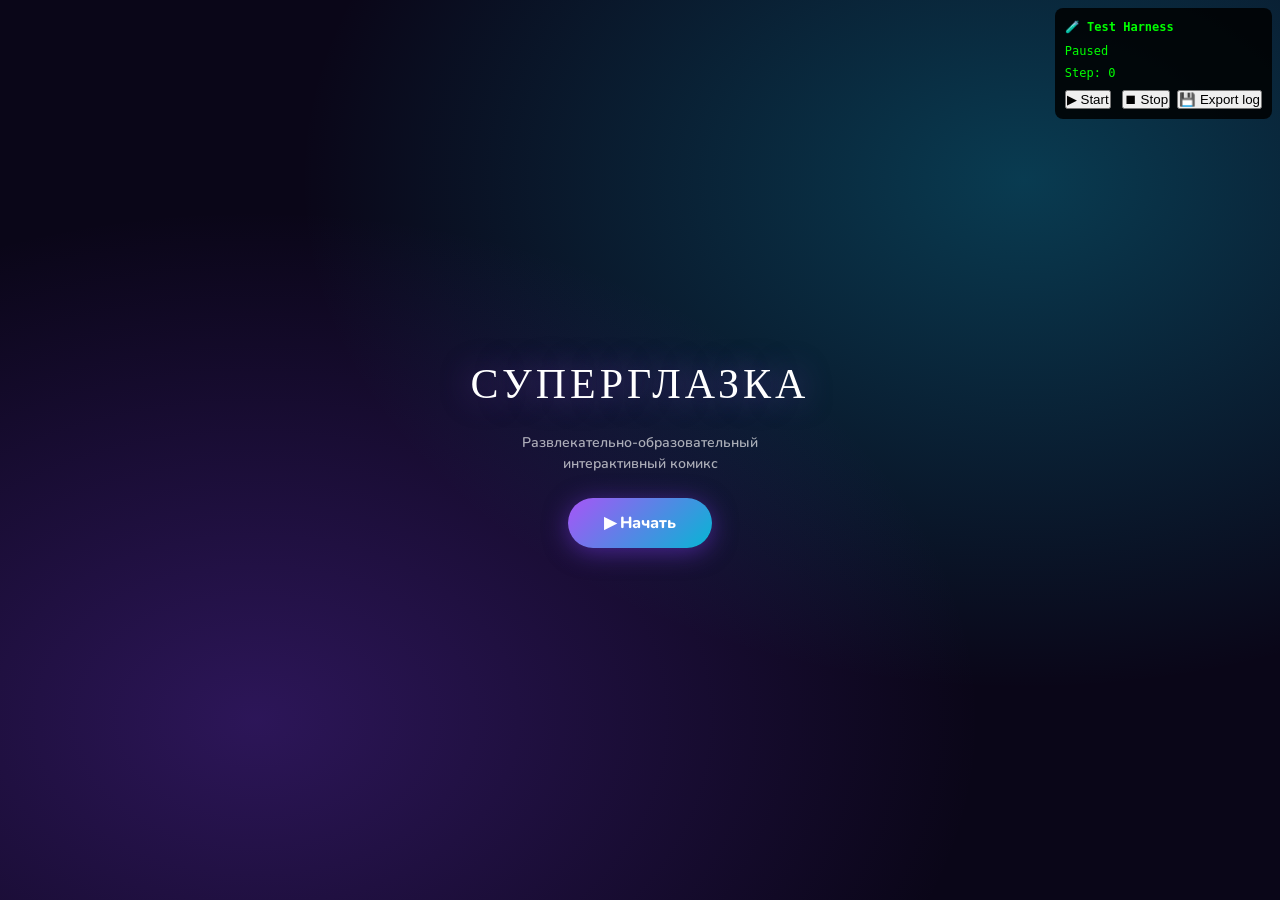
==== commit adfcdb62: "4" ====
--- a/app.html
+++ b/app.html
@@ -96,6 +96,7 @@
   <div class="frame-top-bar" id="frameTopBar">
     <button class="back-btn" id="viewerBackBtn" title="Назад в меню">←</button>
     <div class="progress-dots" id="progressDots"></div>
+    <button class="cinema-toggle-btn" id="cinemaToggleBtn" title="Скрыть/показать интерфейс">👁️</button>
     <button class="profile-btn" id="viewerProfileBtn" title="Профиль">
       <span>👤</span>
       <span class="profile-coins-val">0</span>
@@ -106,19 +107,23 @@
   <!-- Dynamic frame container -->
   <div id="frame-container"></div>
 
+  <!-- Floating subtitle overlay (above bottom sheet, below top bar) -->
+  <div class="subtitle-overlay" id="subtitleOverlay">
+    <span class="sub-line" id="subLine"></span>
+  </div>
+
   <!-- ═══════════════════════════════════════════════════════════
        BOTTOM SHEET
        ═══════════════════════════════════════════════════════════ -->
+  <div class="bs-backdrop" id="bsBackdrop"></div>
   <div class="bottom-sheet collapsed" id="bottomSheet">
-    <div class="bs-drag-handle" id="bsDragHandle">⠿</div>
+    <div class="bs-drag-handle" id="bsDragHandle"></div>
     <div class="bs-subtitle" id="bsSubtitle">
       <span class="bs-subtitle-icon" id="bsSubtitleIcon">🎙️</span>
       <span class="bs-subtitle-text" id="bsSubtitleText"></span>
     </div>
     <div class="bs-controls" id="bsControls">
       <button class="bs-audio-toggle" id="bsAudioToggle" title="Аудио меню">🔊</button>
-      <div class="bs-game-dock" id="bsGameDock"></div>
-      <button class="bs-next-btn" id="bsNextBtn">Далее →</button>
     </div>
     <div class="bs-expanded" id="bsExpanded">
       <div class="bs-narrator-full" id="bsNarratorFull"></div>
@@ -390,6 +395,8 @@
 <script src="js/episodes/episode-02.js"></script>
 <script src="js/episodes/index.js"></script>
 <script src="js/app.js"></script>
+<!-- Test harness: randomized stress-tester (remove in production) -->
+<script src="js/test-harness.js"></script>
 <script src="js/game_runner.js"></script>
 <script src="js/game_gymnastics.js"></script>
 <script src="js/game_blink.js"></script>
--- a/css/style.css
+++ b/css/style.css
@@ -215,6 +215,9 @@
   z-index: 100;
   display: none;
   flex-direction: column;
+  isolation: isolate;
+  user-select: none;
+  -webkit-user-select: none;
 }
 
 #episode-viewer.active { display: flex; }
@@ -304,7 +307,8 @@
   display: flex;
   flex-direction: column;
   align-items: center;
-  justify-content: center;
+  justify-content: flex-start;
+  padding-top: 72px;
   gap: 8px;
   transition: opacity .6s var(--ease-smooth);
 }
@@ -355,6 +359,16 @@
 }
 .video-play-btn:active { transform: translate(-50%, -50%) scale(0.95); }
 
+/* Video layer */
+.video-layer {
+  position: absolute;
+  inset: 0;
+  z-index: 0;
+  width: 100%;
+  height: 100%;
+  background: #000;
+}
+
 /* Video element inside layer */
 .video-layer video {
   position: absolute;
@@ -362,6 +376,8 @@
   width: 100%;
   height: 100%;
   object-fit: cover;
+  display: block;
+  cursor: pointer;
   opacity: 0;
   z-index: 3;
   transition: opacity .6s var(--ease-smooth);
@@ -907,24 +923,6 @@
   .tr-title { font-size: 22px; }
   .win-title { font-size: 24px; }
   .stats-title { font-size: 20px; }
-}
-
-/* ═══ NEW FULL-SCREEN VIDEO FRAME LAYOUT ═══ */
-.video-layer {
-  position: absolute;
-  inset: 0;
-  z-index: 0;
-  width: 100%;
-  height: 100%;
-  background: #000;
-}
-
-.video-layer video {
-  width: 100%;
-  height: 100%;
-  object-fit: cover;
-  display: block;
-  cursor: pointer;
 }
 
 /* Hide old narration & phase elements inside frames */
@@ -1584,6 +1582,42 @@
   transform: scale(1.05);
 }
 
+.cinema-toggle-btn {
+  width: 40px;
+  height: 40px;
+  border: none;
+  border-radius: 50%;
+  background: rgba(255,255,255,0.08);
+  backdrop-filter: blur(8px);
+  -webkit-backdrop-filter: blur(8px);
+  border: 1px solid rgba(255,255,255,0.1);
+  color: #fff;
+  font-size: 18px;
+  display: flex;
+  align-items: center;
+  justify-content: center;
+  cursor: pointer;
+  transition: background .3s, transform .3s;
+}
+.cinema-toggle-btn:hover {
+  background: rgba(255,255,255,0.15);
+  transform: scale(1.1);
+}
+
+.bs-backdrop {
+  position: absolute;
+  inset: 0;
+  z-index: 24;
+  background: rgba(0,0,0,0.45);
+  opacity: 0;
+  pointer-events: none;
+  transition: opacity .35s ease;
+}
+.bs-backdrop.visible {
+  opacity: 1;
+  pointer-events: auto;
+}
+
 /* ─── BOTTOM SHEET ─── */
 .bottom-sheet {
   position: absolute;
@@ -1596,13 +1630,16 @@
   -webkit-backdrop-filter: blur(24px);
   border-top: 1px solid rgba(255,255,255,0.08);
   border-radius: var(--radius-lg) var(--radius-lg) 0 0;
-  padding: 8px 16px 16px;
+  padding: 8px 16px max(16px, env(safe-area-inset-bottom));
   display: flex;
   flex-direction: column;
   gap: 6px;
-  transition: max-height .45s var(--ease-spring), padding .3s;
   max-height: 78vh;
   overflow: hidden;
+  transform: translateY(0);
+  will-change: transform;
+  touch-action: none;
+  transition: transform .35s cubic-bezier(0.32, 0.72, 0, 1);
 }
 
 .bottom-sheet.hidden-ui {
@@ -1612,12 +1649,10 @@
   transition: opacity .4s, transform .4s;
 }
 
-/* Collapsed state */
+/* Collapsed state marker */
 .bottom-sheet.collapsed {
-  max-height: 86px;
-  padding-bottom: max(12px, env(safe-area-inset-bottom));
-}
-
+  max-height: 110px;
+}
 .bottom-sheet.collapsed .bs-expanded {
   opacity: 0;
   pointer-events: none;
@@ -1625,13 +1660,71 @@
   overflow: hidden;
 }
 
+/* Hidden state marker */
+.bottom-sheet.hidden .bs-subtitle,
+.bottom-sheet.hidden .bs-controls,
+.bottom-sheet.hidden .bs-expanded {
+  opacity: 0;
+  pointer-events: none;
+}
+
 .bottom-sheet.collapsed .bs-subtitle {
-  display: -webkit-box;
-  -webkit-line-clamp: 1;
-  -webkit-box-orient: vertical;
+  display: block;
+  height: 1.5em;
+  line-height: 1.5em;
   overflow: hidden;
-}
-
+  text-align: center;
+  transition: opacity .3s ease, transform .3s ease;
+}
+.bottom-sheet.collapsed .bs-subtitle-icon {
+  display: none;
+}
+.bottom-sheet.collapsed .bs-subtitle.switching {
+  opacity: 0;
+  transform: translateY(6px);
+}
+.bottom-sheet:not(.collapsed) .bs-subtitle {
+  display: none;
+}
+
+/* Floating subtitle overlay */
+.subtitle-overlay {
+  position: absolute;
+  bottom: 130px;
+  left: 50%;
+  transform: translateX(-50%);
+  z-index: 20;
+  max-width: 90%;
+  text-align: center;
+  pointer-events: auto;
+  padding: 8px 16px;
+  border-radius: 12px;
+  background: rgba(0,0,0,0.35);
+  backdrop-filter: blur(4px);
+  transition: opacity .3s ease;
+}
+.sub-line {
+  display: block;
+  font-size: 16px;
+  font-weight: 700;
+  color: #fff;
+  text-shadow: 0 1px 4px rgba(0,0,0,0.8);
+  transition: opacity .3s ease, transform .3s ease;
+}
+.subtitle-overlay.switching .sub-line {
+  opacity: 0;
+  transform: translateY(6px);
+}
+.subtitle-overlay.hidden {
+  opacity: 0;
+}
+
+/* Hide legacy bs-subtitle completely (replaced by overlay) */
+.bs-subtitle {
+  display: none !important;
+}
+
+/* Drag handle */
 /* Drag handle */
 .bs-drag-handle {
   align-self: center;
@@ -1643,7 +1736,6 @@
   cursor: grab;
   flex-shrink: 0;
 }
-
 .bs-drag-handle:active {
   cursor: grabbing;
 }
@@ -1718,53 +1810,6 @@
   50% { box-shadow: 0 0 35px rgba(6,182,212,0.7); }
 }
 
-.bs-game-dock {
-  display: flex;
-  align-items: center;
-  gap: 8px;
-  flex: 1;
-  justify-content: center;
-}
-
-.bs-game-dock .game-chip {
-  width: 38px;
-  height: 38px;
-  font-size: 18px;
-}
-
-.bs-next-btn {
-  background: var(--gradient-primary);
-  color: #fff;
-  border: none;
-  border-radius: var(--radius-xl);
-  padding: 10px 20px;
-  font-family: inherit;
-  font-size: 14px;
-  font-weight: 900;
-  cursor: pointer;
-  box-shadow: 0 4px 20px rgba(124,58,237,0.4);
-  transition: all .2s var(--ease-spring);
-  white-space: nowrap;
-  flex-shrink: 0;
-  opacity: 0.35;
-  pointer-events: none;
-}
-
-.bs-next-btn.active {
-  opacity: 1;
-  pointer-events: auto;
-  animation: nextPulse 2s ease-in-out infinite;
-}
-
-@keyframes nextPulse {
-  0%, 100% { box-shadow: 0 4px 20px rgba(124,58,237,0.4); }
-  50% { box-shadow: 0 4px 30px rgba(6,182,212,0.6); }
-}
-
-.bs-next-btn:hover {
-  transform: scale(1.05);
-}
-
 /* ─── EXPANDED CONTENT ─── */
 .bs-expanded {
   display: flex;
@@ -1772,6 +1817,7 @@
   gap: 14px;
   margin-top: 8px;
   overflow-y: auto;
+  touch-action: pan-y;
   opacity: 1;
   transition: opacity .3s;
   flex-shrink: 0;
@@ -2019,7 +2065,8 @@
 
 /* ─── UI HIDE MODE ─── */
 #episode-viewer.ui-hidden .frame-top-bar,
-#episode-viewer.ui-hidden .bottom-sheet {
+#episode-viewer.ui-hidden .bottom-sheet,
+#episode-viewer.ui-hidden .subtitle-overlay {
   opacity: 0;
   pointer-events: none;
 }
@@ -2055,23 +2102,21 @@
     border-radius: var(--radius-md) var(--radius-md) 0 0;
   }
   .bottom-sheet.collapsed {
-    max-height: 78px;
+    max-height: 100px;
   }
   .bs-subtitle {
     font-size: 13px;
   }
-  .bs-next-btn {
-    padding: 8px 16px;
-    font-size: 13px;
+  .subtitle-overlay {
+    bottom: 120px;
+    padding: 6px 12px;
+  }
+  .sub-line {
+    font-size: 14px;
   }
   .bs-audio-toggle {
     width: 36px;
     height: 36px;
-    font-size: 16px;
-  }
-  .bs-game-dock .game-chip {
-    width: 34px;
-    height: 34px;
     font-size: 16px;
   }
   .bs-expanded {
@@ -2089,3 +2134,13 @@
   top: auto;
   right: auto;
 }
+
+/* Fix: allow swipe to pass through top-bar and bottom-sheet */
+.frame-top-bar,
+.bottom-sheet {
+  pointer-events: none;
+}
+.frame-top-bar *,
+.bottom-sheet * {
+  pointer-events: auto;
+}
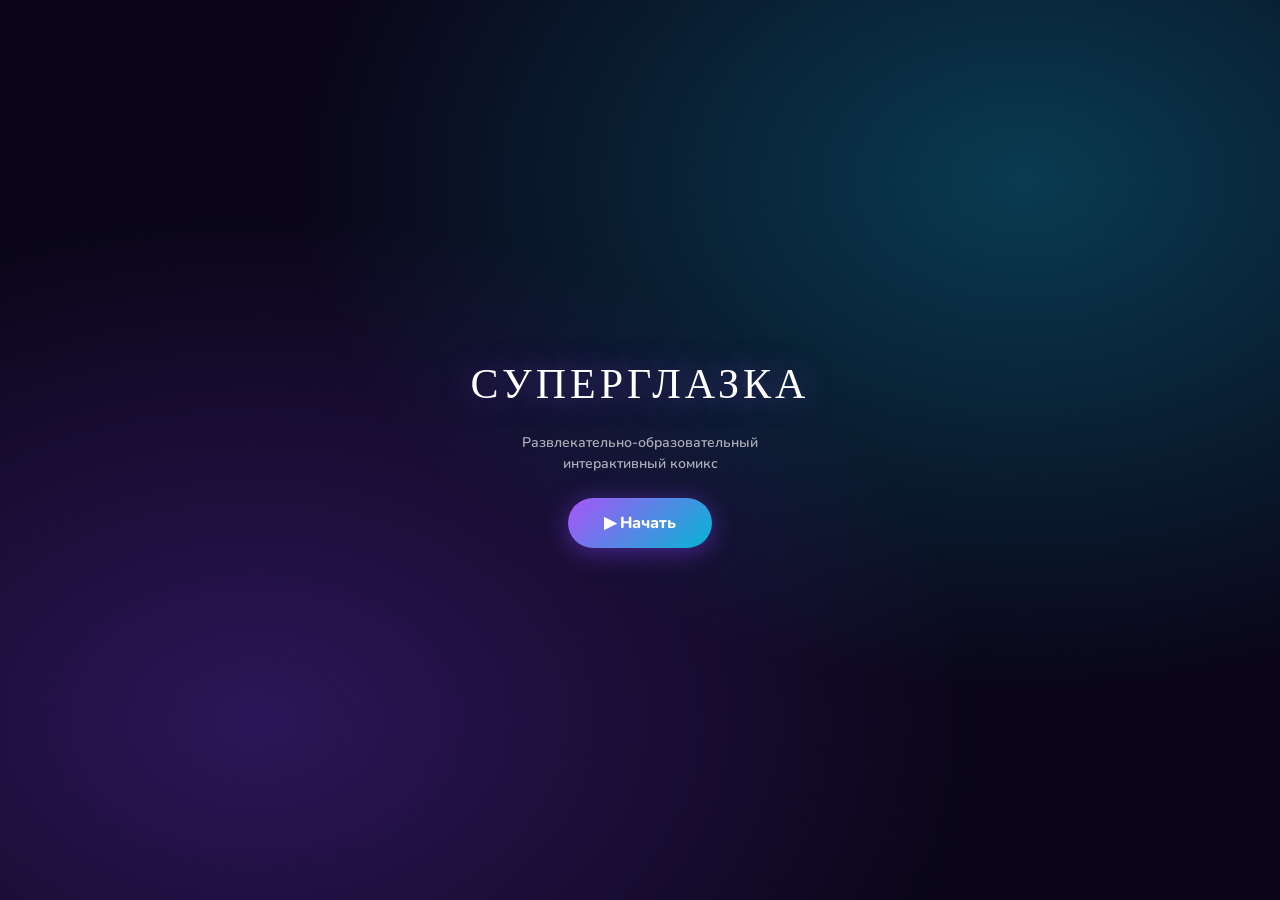
==== commit 145fdae7: "ллллл" ====
--- a/app.html
+++ b/app.html
@@ -395,8 +395,6 @@
 <script src="js/episodes/episode-02.js"></script>
 <script src="js/episodes/index.js"></script>
 <script src="js/app.js"></script>
-<!-- Test harness: randomized stress-tester (remove in production) -->
-<script src="js/test-harness.js"></script>
 <script src="js/game_runner.js"></script>
 <script src="js/game_gymnastics.js"></script>
 <script src="js/game_blink.js"></script>
